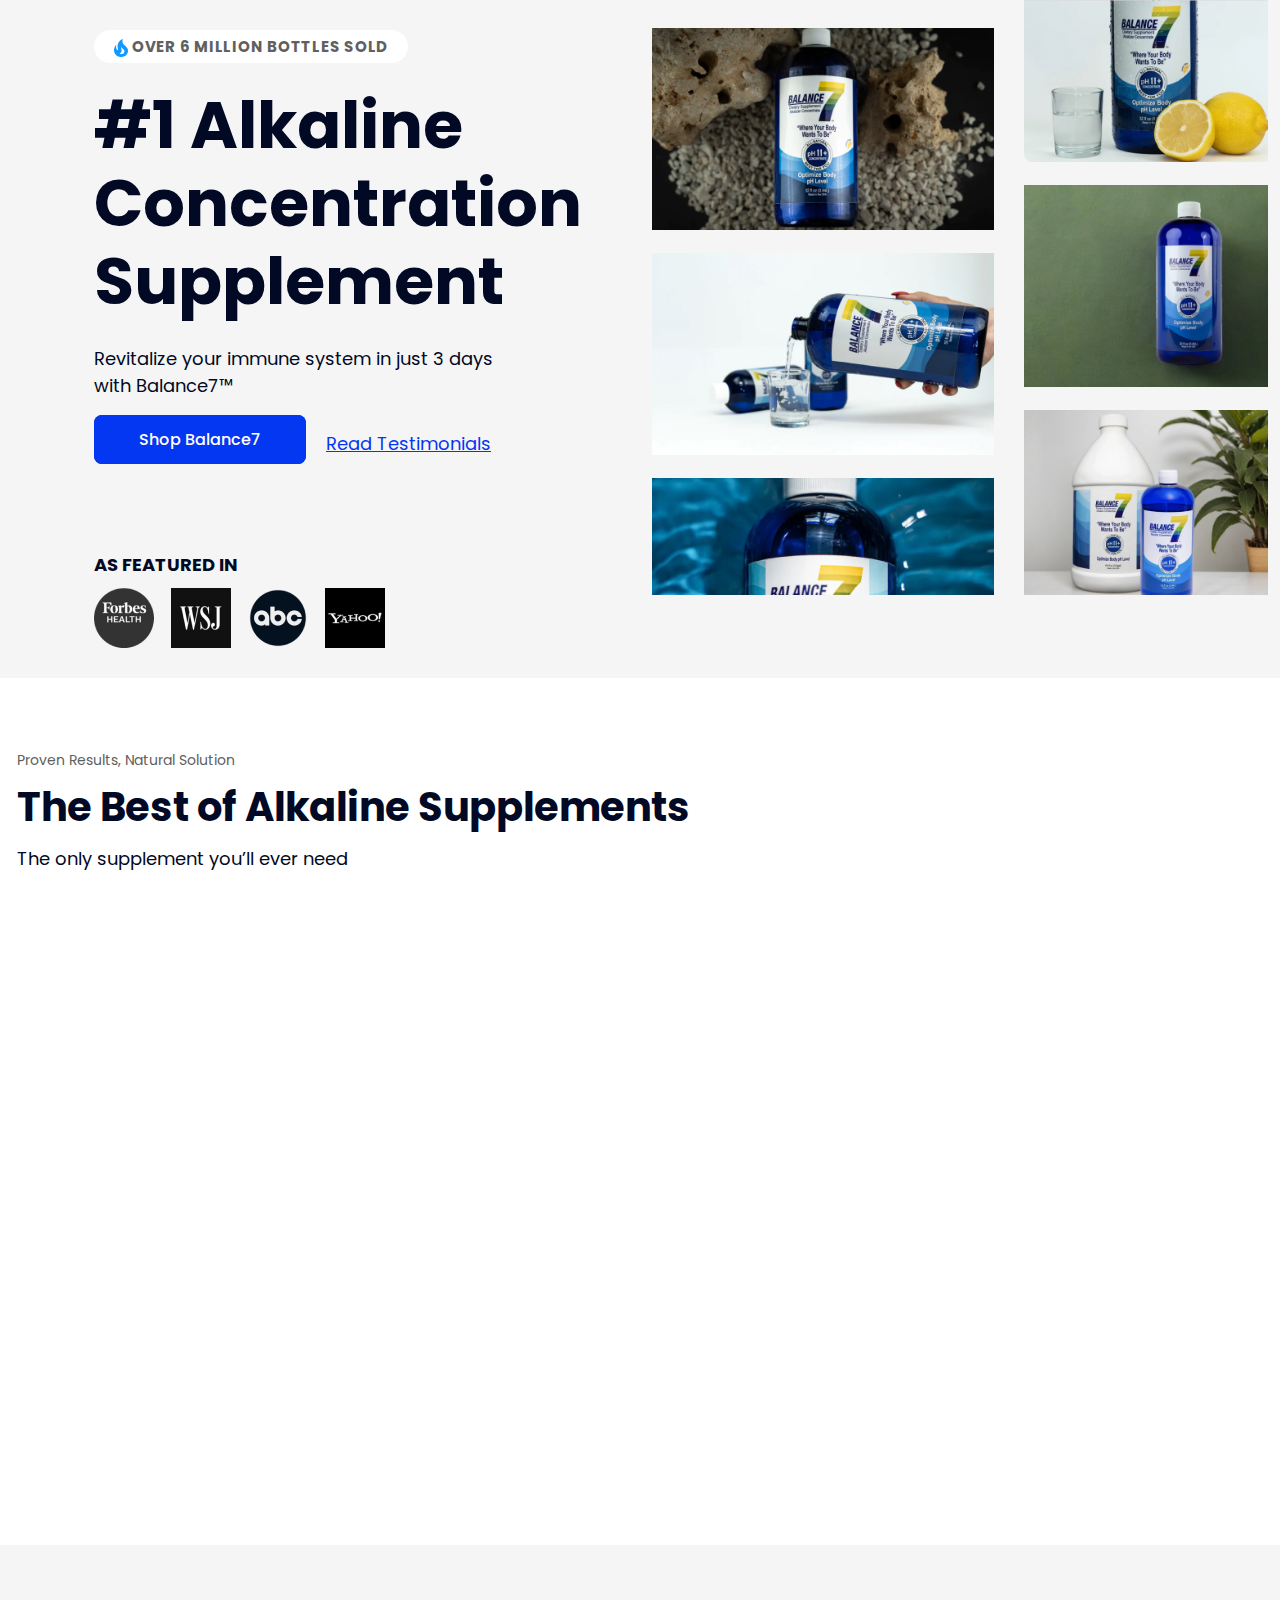
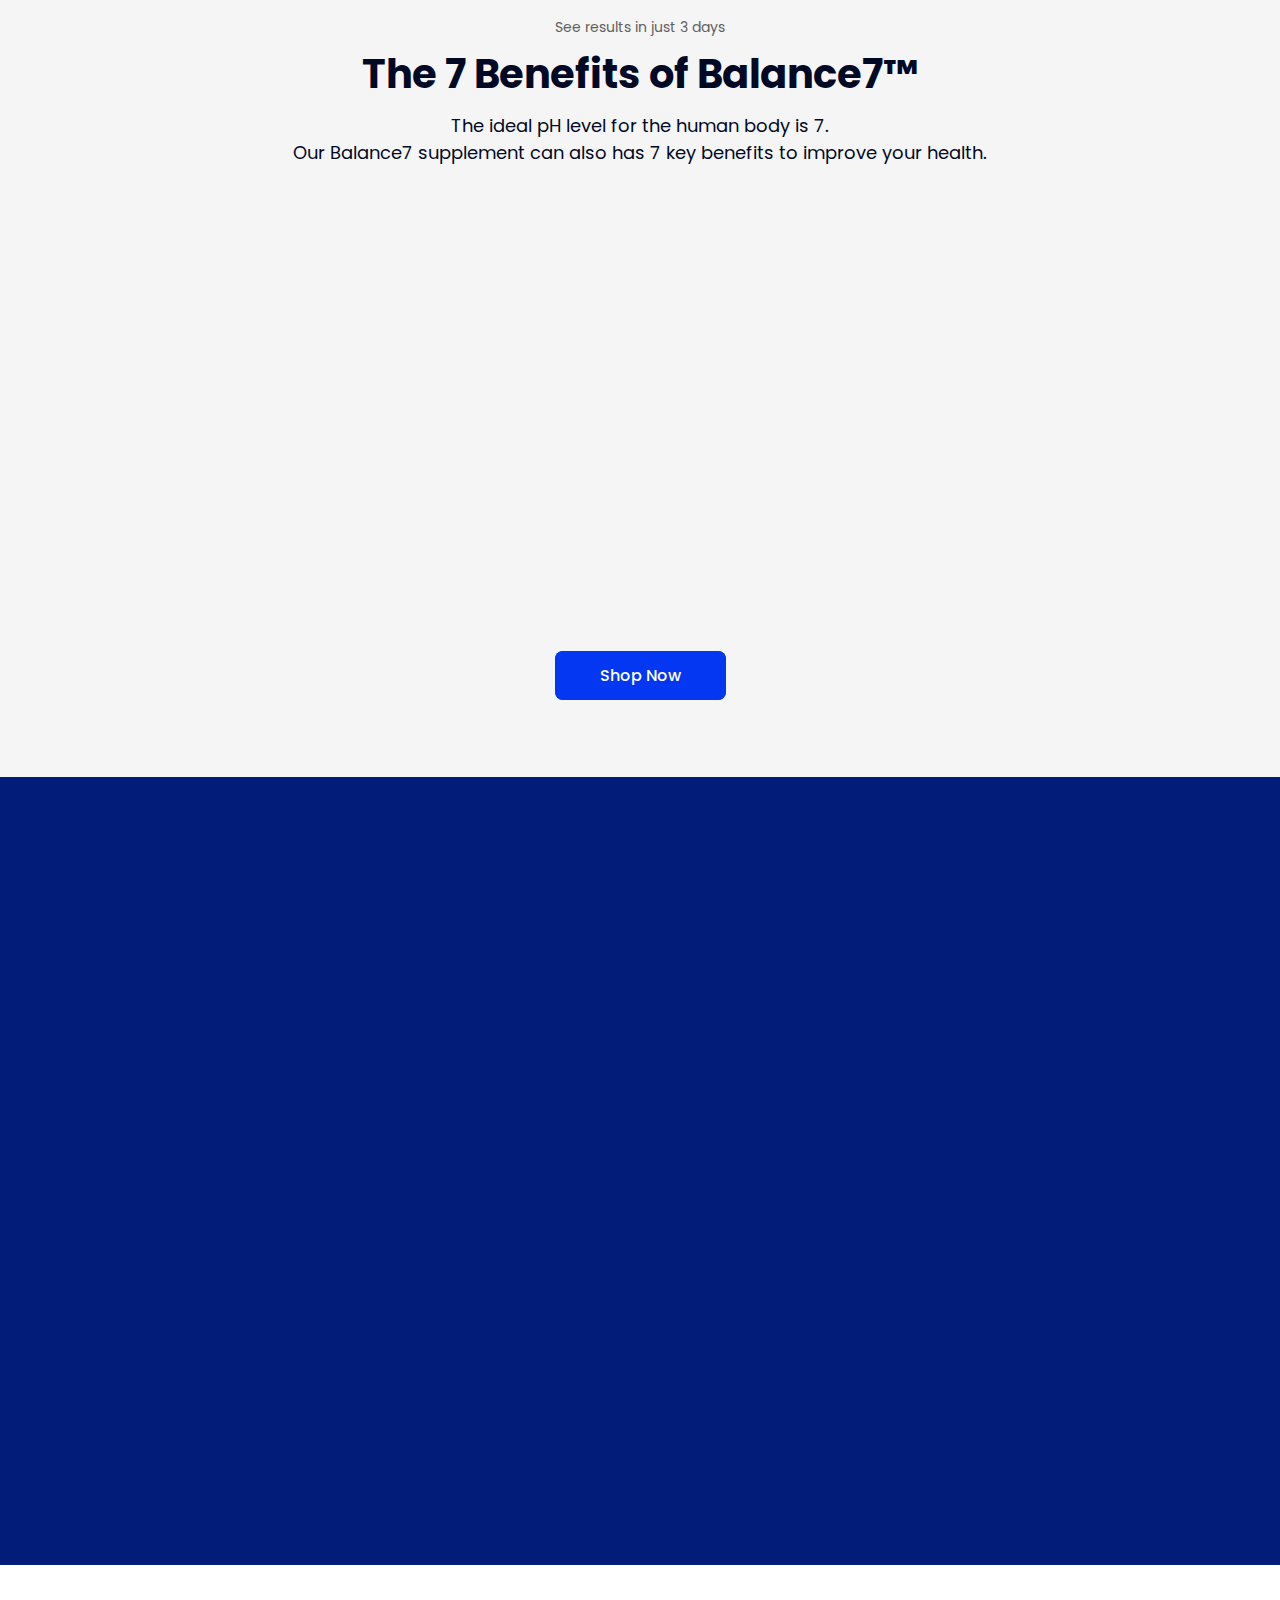
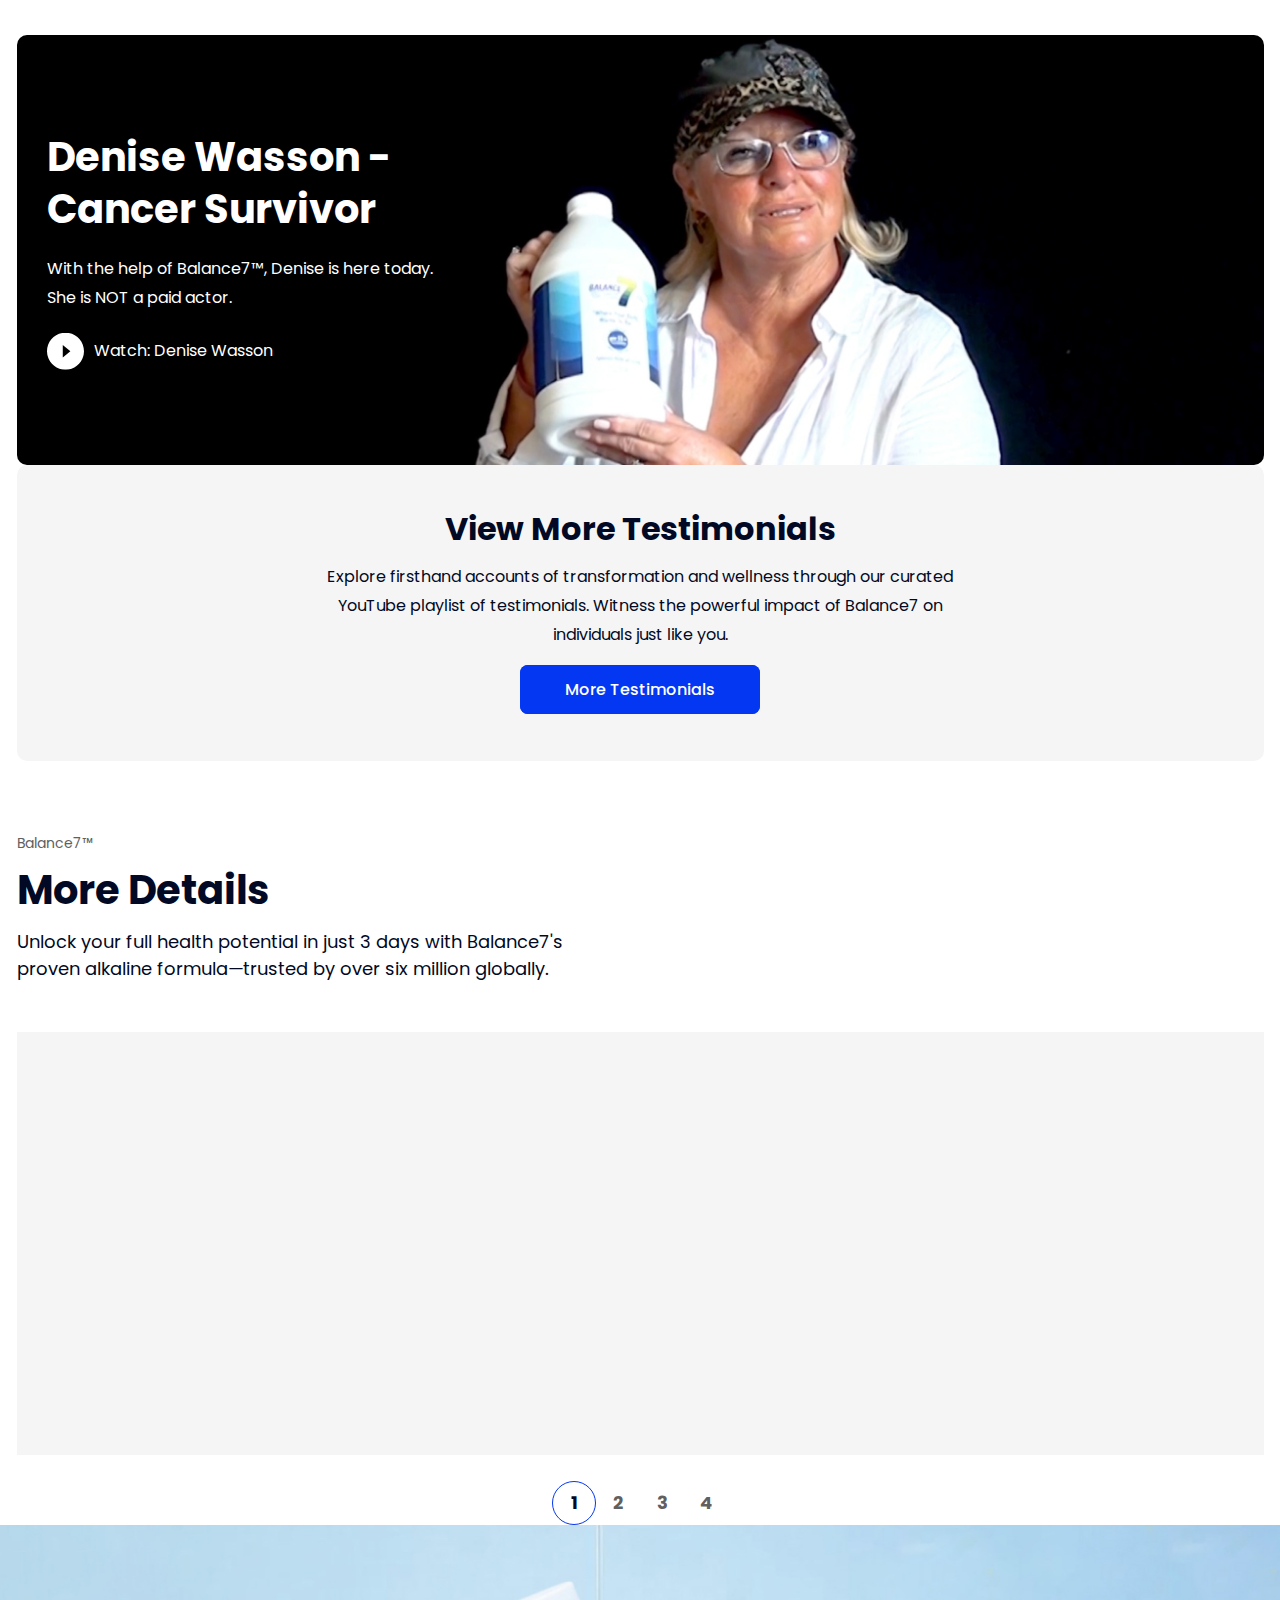
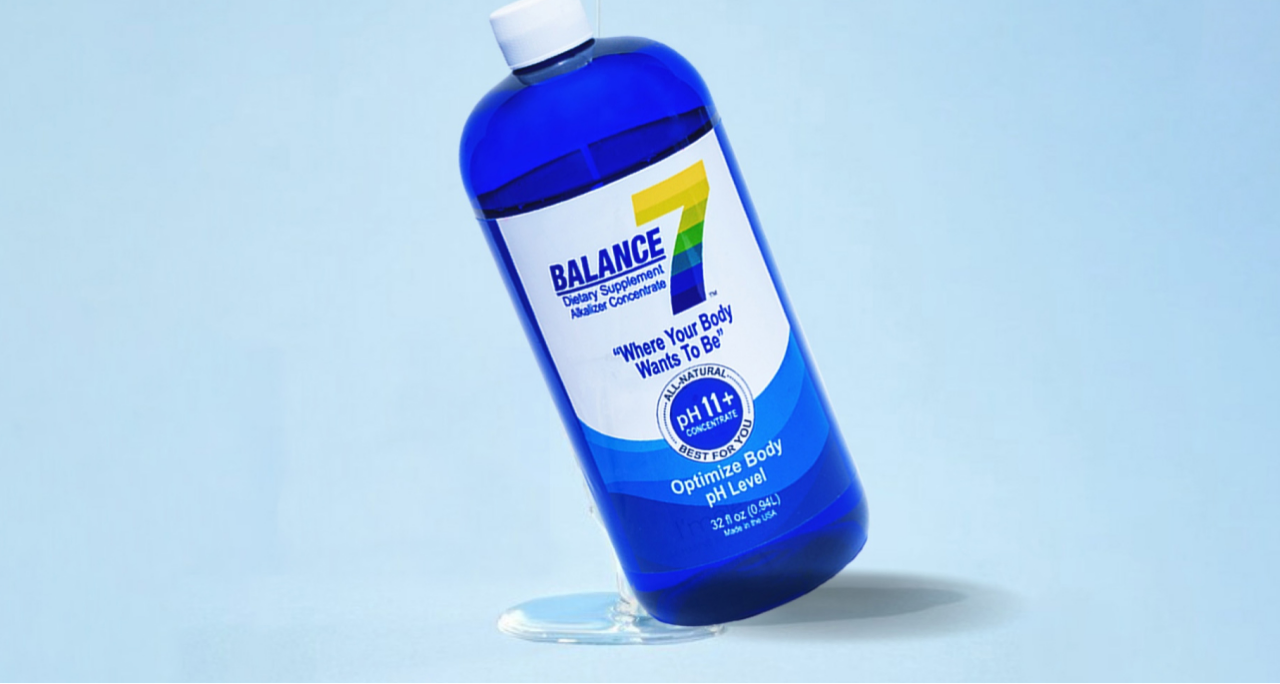
==== index.html @ 050c2631 "add new html" ====
<!DOCTYPE html>
<html lang="en">

<head>
    <meta charset="utf-8">
    <meta http-equiv="X-UA-Compatible" content="IE=edge">
    <meta name="viewport" content="width=device-width, initial-scale=1">
    <meta name="author" content="wpOceans">
    <link rel="shortcut icon" type="image/png" href="assets/favicon.png">
    <title>Twenty - Shpify Theme</title>
    <link href="assets/bootstrap.min.css" rel="stylesheet">
    <link href="assets/animate.css" rel="stylesheet">
    <link href="assets/owl.carousel.css" rel="stylesheet">
    <link href="assets/owl.theme.css" rel="stylesheet">
    <link href="assets/owl.transitions.css" rel="stylesheet">
    <link href="assets/jquery.fancybox.css" rel="stylesheet">
    <link href="assets/custom.css" rel="stylesheet">
</head>

<body>

    <div class="hero-area">
        <div class="container-fluid">
            <div class="row">
                <div class="col-lg-6">
                    <div class="hero-text wow fadeInLeftSlow" data-wow-duration="1000ms">
                        <span><i><img src="assets/hero-top.svg" alt=""></i> Over 6 million bottles
                            sold</span>
                        <h1>#1 Alkaline Concentration Supplement</h1>
                        <p>Revitalize your immune system in just 3 days with Balance7™</p>

                        <div class="hero-btn">
                            <ul>
                                <li><a href="#" class="theme-btn">Shop Balance7</a></li>
                                <li><a href="#">Read Testimonials</a></li>
                            </ul>
                        </div>

                        <div class="bottom-features">
                            <small>As Featured In</small>
                            <ul>
                                <li><img src="assets/f1.png" alt=""></li>
                                <li><img src="assets/f2.png" alt=""></li>
                                <li><img src="assets/f3.png" alt=""></li>
                                <li><img src="assets/f4.png" alt=""></li>
                            </ul>
                        </div>
                    </div>
                </div>
                <div class="col-lg-6">
                    <div class="hero-right-img-wrap">
                        <div class="hero-right-img-left">
                            <div class="hero-right-img wow fadeInUp" data-wow-duration="1000ms">
                                <img src="assets/hero-1.jpg" alt="">
                            </div>
                            <div class="hero-right-img wow fadeInUp" data-wow-duration="1200ms">
                                <img src="assets/hero-2.jpg" alt="">
                            </div>
                            <div class="hero-right-img wow fadeInUp" data-wow-duration="1400ms">
                                <img src="assets/hero-3.jpg" alt="">
                            </div>
                        </div>
                        <div class="hero-right-img-right">
                            <div class="hero-right-img wow fadeInUp" data-wow-duration="1600ms">
                                <img src="assets/hero-4.jpg" alt="">
                            </div>
                            <div class="hero-right-img wow fadeInUp" data-wow-duration="1800ms">
                                <img src="assets/hero-5.jpg" alt="">
                            </div>
                            <div class="hero-right-img wow fadeInUp" data-wow-duration="2000ms">
                                <img src="assets/hero-6.jpg" alt="">
                            </div>
                        </div>
                    </div>
                </div>
            </div>
        </div>
    </div>

    <!-- suppliment-area -->
    <div class="suppliment-area section-padding">
        <div class="container">
            <div class="row">
                <div class="col-lg-8">
                    <div class="section-title">
                        <span>Proven Results, Natural Solution</span>
                        <h2>The Best of Alkaline Supplements</h2>
                        <p>The only supplement you’ll ever need</p>
                    </div>
                </div>
            </div>

            <div class="suppliment-wrap">
                <div class="row">
                    <div class="col-lg-4 col-md-12 col-12">
                        <div class="suppliment-item wow fadeInUp" data-wow-duration="1000ms">
                            <div class="suppliment-img">
                                <img src="assets/sol1.jpg" alt="">
                            </div>
                            <div class="suppliment-text">
                                <h2>Shop Balance7™</h2>
                                <p>Increase your energy and invigorate your well-being with high alkaline concentrate.
                                </p>
                                <a href="#">Shop Now</a>
                            </div>
                        </div>
                    </div>
                    <div class="col-lg-4 col-md-12 col-12">
                        <div class="suppliment-item wow fadeInUp" data-wow-duration="1200ms">
                            <div class="suppliment-img">
                                <img src="assets/sol2.jpg" alt="">
                            </div>
                            <div class="suppliment-text">
                                <h2>About Us</h2>
                                <p>Balance7™: a movement towards a life filled with energy, clarity, and vitality.</p>
                                <a href="#">Learn More</a>
                            </div>
                        </div>
                    </div>
                    <div class="col-lg-4 col-md-12 col-12">
                        <div class="suppliment-item wow fadeInUp" data-wow-duration="1400ms">
                            <div class="suppliment-img">
                                <img src="assets/sol3.jpg" alt="">
                            </div>
                            <div class="suppliment-text">
                                <h2>Testimonials</h2>
                                <p>Stories of renewal, joy, and transformation.</p>
                                <a href="#">View Testimonials</a>
                            </div>
                        </div>
                    </div>
                </div>
            </div>
        </div>
    </div>

    <!-- benefits-area -->
    <div class="benefits-area section-padding">
        <div class="container">
            <div class="row justify-content-center">
                <div class="col-lg-8">
                    <div class="section-title style-2">
                        <span>See results in just 3 days</span>
                        <h2>The 7 Benefits of Balance7™</h2>
                        <p>The ideal pH level for the human body is 7.<br>
                            Our Balance7 supplement can also has 7 key benefits to improve your health.</p>
                    </div>
                </div>
            </div>
            <div class="benefits-wrap">
                <div class="row align-items-center">
                    <div class="col-lg-4 col-md-12 col-12 order-lg-1 order-2">
                        <div class="benefits-item wow fadeInLeftSlow" data-wow-duration="1000ms">
                            <div class="benefits-content">
                                <div class="benefits-content-inner">
                                    <div class="benefits-icon">
                                        <i><img src="assets/bicon1.svg" alt=""></i>
                                    </div>
                                    <h3>More Energy</h3>
                                </div>
                            </div>
                            <div class="benefits-content">
                                <div class="benefits-content-inner">
                                    <div class="benefits-icon">
                                        <i><img src="assets/bicon2.svg" alt=""></i>
                                    </div>
                                    <h3>Heartburn & Digestion</h3>
                                </div>
                            </div>
                            <div class="benefits-content">
                                <div class="benefits-content-inner">
                                    <div class="benefits-icon">
                                        <i><img src="assets/bicon3.svg" alt=""></i>
                                    </div>
                                    <h3>Optimize pH Balance</h3>
                                </div>
                            </div>
                        </div>
                    </div>
                    <div class="col-lg-4 col-md-12 col-12 order-lg-2 order-1">
                        <div class="benefits-img wow fadeInUp" data-wow-duration="1000ms">
                            <img src="assets/bimg.png" alt="">
                        </div>
                    </div>
                    <div class="col-lg-4 col-md-12 col-12 order-lg-3 order-3">
                        <div class="benefits-item wow fadeInRightSlow" data-wow-duration="1000ms">
                            <div class="benefits-content">
                                <div class="benefits-content-inner">
                                    <div class="benefits-icon">
                                        <i><img src="assets/bicon4.svg" alt=""></i>
                                    </div>
                                    <h3>Immunity Booster</h3>
                                </div>
                            </div>
                            <div class="benefits-content">
                                <div class="benefits-content-inner">
                                    <div class="benefits-icon">
                                        <i><img src="assets/bicon5.svg" alt=""></i>
                                    </div>
                                    <h3>Mental Clarity</h3>
                                </div>
                            </div>
                            <div class="benefits-content">
                                <div class="benefits-content-inner">
                                    <div class="benefits-icon">
                                        <i><img src="assets/bicon6.svg" alt=""></i>
                                    </div>
                                    <h3>Reduce Acid</h3>
                                </div>
                            </div>
                            <div class="benefits-content">
                                <div class="benefits-content-inner">
                                    <div class="benefits-icon">
                                        <i><img src="assets/bicon7.svg" alt=""></i>
                                    </div>
                                    <h3>Joint Relief</h3>
                                </div>
                            </div>
                        </div>
                    </div>
                </div>
                <div class="shop-btn text-center">
                    <a href="#" class="theme-btn">Shop Now</a>
                </div>
            </div>
        </div>
    </div>

    <!-- balance-area -->
    <div class="balance-area section-padding">
        <div class="container">
            <div class="balance-wrap">
                <div class="row align-items-center">
                    <div class="col-lg-6 col-md-12 col-12">
                        <div class="balance-img wow fadeInLeftSlow" data-wow-duration="1000ms">
                            <img src="assets/video.png" alt="">
                            <span> <strong>Watch:</strong> How Does Balance7™ Work?</span>
                            <div class="video-btn">
                                <a href="https://www.youtube.com/embed/sM7FBBr5yeE" data-type="iframe"
                                    class="open-video"><img src="assets/video-btn.svg" alt=""></a>
                            </div>
                        </div>
                    </div>
                    <div class="col-lg-6 col-md-12 col-12">
                        <div class="balance-text wow fadeInRightSlow" data-wow-duration="1000ms">
                            <h2>What is in Balance7™?</h2>
                            <p>Combining the best of nature with scientific research to offer products that support the
                                body's natural healing processes.</p>

                            <div class="row">
                                <div class="col-lg-6 col-md-6 col-12">
                                    <div class="balance-features">
                                        <h3>01</h3>
                                        <h4>Hydrogenated water</h4>
                                        <p>Increases anti-inflamatory and antioxidant properties in water</p>
                                    </div>
                                </div>
                                <div class="col-lg-6 col-md-6 col-12">
                                    <div class="balance-features">
                                        <h3>02</h3>
                                        <h4>Trisodium phosphate</h4>
                                        <p>Approved by the FDA, the additive is often found in meat, cheese, and baked
                                            goods</p>
                                    </div>
                                </div>
                                <div class="col-lg-6 col-md-6 col-12">
                                    <div class="balance-features">
                                        <h3>03</h3>
                                        <h4>Sodium carbonate</h4>
                                        <p>Neutralizes gastric acid thereby acting as an antacid</p>
                                    </div>
                                </div>
                                <div class="col-lg-6 col-md-6 col-12">
                                    <div class="balance-features">
                                        <h3>04</h3>
                                        <h4>Sodium bicarbonate</h4>
                                        <p>A natural antacid that helps with heartburn, digestion, and more</p>
                                    </div>
                                </div>
                            </div>
                            <a class="theme-btn" href="#">Learn More</a>
                        </div>
                    </div>
                </div>
            </div>
        </div>
    </div>

    <!-- testimonial-area -->
    <div class="testimonial-area section-padding">
        <div class="container">
            <div class="testimonial-wrap">
                <div class="testimonial-img">
                    <div class="testimonial-text">
                        <h2>Denise Wasson - Cancer Survivor</h2>
                        <p>With the help of Balance7™, Denise is here today. She is NOT a paid actor.</p>
                        <div class="video">
                            <ul>
                                <li><a href="https://www.youtube.com/embed/sM7FBBr5yeE" data-type="iframe"
                                        class="open-video"><img src="assets/video2.svg" alt=""></a></li>
                                <li>Watch: Denise Wasson</li>
                            </ul>
                        </div>
                    </div>
                    <img class="t-bg" src="assets/testimonial-bg.jpg" alt="">
                </div>
                <div class="testimonial-bottom">
                    <div class="testimonial-inner">
                        <h2>View More Testimonials</h2>
                        <p>Explore firsthand accounts of transformation and wellness through our curated YouTube
                            playlist of testimonials. Witness the powerful impact of Balance7 on individuals just like
                            you.</p>
                        <a href="#" class="theme-btn">More Testimonials</a>
                    </div>
                </div>
            </div>
        </div>
    </div>

    <!-- details-area -->
    <div class="details-area section-padding pt-0">
        <div class="container">
            <div class="row">
                <div class="col-lg-6">
                    <div class="section-title">
                        <span>Balance7™</span>
                        <h2>More Details</h2>
                        <p>Unlock your full health potential in just 3 days with Balance7's proven alkaline
                            formula—trusted by over six million globally.</p>
                    </div>
                </div>
            </div>
            <div class="details-wrap details-active owl-carousel">
                <div class="details-item">
                    <div class="row align-items-center">
                        <div class="col-lg-6">
                            <div class="details-content wow fadeInLeftSlow" data-wow-duration="1000ms">
                                <h2>Natural Immune Activation</h2>
                                <p>Balance7™ harnesses the power of all-natural ingredients, aligned with scientific
                                    insights, to trigger a profound bodily response.</p>
                                <p>This begins with the neutralization of stomach acid, which then prompts your body to
                                    elevate its alkaline levels, preparing your immune system to act, strong and alert.
                                </p>
                                <a href="#">Learn More</a>
                            </div>
                        </div>
                        <div class="col-lg-6">
                            <div class="details-img wow fadeInRightSlow" data-wow-duration="1200ms">
                                <img src="assets/carousel1.png" alt="">
                            </div>
                        </div>
                    </div>
                </div>
                <div class="details-item">
                    <div class="row align-items-center">
                        <div class="col-lg-6">
                            <div class="details-content wow fadeInLeftSlow" data-wow-duration="1000ms">
                                <h2>Natural Immune Activation</h2>
                                <p>Balance7™ harnesses the power of all-natural ingredients, aligned with scientific
                                    insights, to trigger a profound bodily response.</p>
                                <p>This begins with the neutralization of stomach acid, which then prompts your body to
                                    elevate its alkaline levels, preparing your immune system to act, strong and alert.
                                </p>
                                <a href="#">Learn More</a>
                            </div>
                        </div>
                        <div class="col-lg-6">
                            <div class="details-img wow fadeInRightSlow" data-wow-duration="1200ms">
                                <img src="assets/carousel1.png" alt="">
                            </div>
                        </div>
                    </div>
                </div>
                <div class="details-item">
                    <div class="row align-items-center">
                        <div class="col-lg-6">
                            <div class="details-content wow fadeInLeftSlow" data-wow-duration="1000ms">
                                <h2>Natural Immune Activation</h2>
                                <p>Balance7™ harnesses the power of all-natural ingredients, aligned with scientific
                                    insights, to trigger a profound bodily response.</p>
                                <p>This begins with the neutralization of stomach acid, which then prompts your body to
                                    elevate its alkaline levels, preparing your immune system to act, strong and alert.
                                </p>
                                <a href="#">Learn More</a>
                            </div>
                        </div>
                        <div class="col-lg-6">
                            <div class="details-img wow fadeInRightSlow" data-wow-duration="1200ms">
                                <img src="assets/carousel1.png" alt="">
                            </div>
                        </div>
                    </div>
                </div>
                <div class="details-item">
                    <div class="row align-items-center">
                        <div class="col-lg-6">
                            <div class="details-content wow fadeInLeftSlow" data-wow-duration="1000ms">
                                <h2>Natural Immune Activation</h2>
                                <p>Balance7™ harnesses the power of all-natural ingredients, aligned with scientific
                                    insights, to trigger a profound bodily response.</p>
                                <p>This begins with the neutralization of stomach acid, which then prompts your body to
                                    elevate its alkaline levels, preparing your immune system to act, strong and alert.
                                </p>
                                <a href="#">Learn More</a>
                            </div>
                        </div>
                        <div class="col-lg-6">
                            <div class="details-img wow fadeInRightSlow" data-wow-duration="1200ms">
                                <img src="assets/carousel1.png" alt="">
                            </div>
                        </div>
                    </div>
                </div>
            </div>
        </div>
    </div>

    <!-- quiz-area -->
    <div class="quiz-area section-padding" style="background: url(assets/quiz-bg.jpg) no-repeat center top; background-size: cover;">
        <div class="container">
            <div class="quiz-wrap">
                <div class="quiz-text wow fadeInUp" data-wow-duration="1000ms">
                    <span>Quiz Time</span>
                    <h2>Will Balance7 work for me?</h2>
                    <p>Answer a few questions to see if Balance7 is a good fit for you!</p>
                    <a href="#" class="theme-btn">Take the Quiz Now</a>
                </div>
            </div>
        </div>
    </div>

    <!-- All JavaScript files
    ================================================== -->
    <script src="assets/jquery.min.js"></script>
    <script src="assets/bootstrap.bundle.min.js"></script>
    <script src="assets/jquery-plugin-collection.js"></script>
    <!-- Custom script for this template -->
    <script src="assets/script.js"></script>
</body>

</html>
---- assets/custom.css ----
@import url("https://fonts.googleapis.com/css2?family=Poppins:ital,wght@0,100;0,200;0,300;0,400;0,500;0,600;0,700;0,800;0,900;1,100;1,200;1,300;1,400;1,500;1,600;1,700;1,800;1,900&display=swap");
:root {
  scroll-behavior: unset;
}

body {
  font-family: "Poppins", sans-serif;
  color: #010924;
  font-size: 16px;
  overflow-x: hidden;
}

p {
  font-size: 16px;
  color: #010924;
  line-height: 1.8em;
}

h1,
h2,
h3,
h4,
h5,
h6 {
  color: #010924;
  font-family: "Poppins", sans-serif;
  font-weight: 600;
}

ul {
  padding-left: 0;
  margin: 0;
  list-style: none;
}

a {
  text-decoration: none;
}

a:hover {
  text-decoration: none;
}

img {
  max-width: 100%;
}

.h-hidden {
  display: none;
}

@media (max-width: 1440px) {
  .container {
    max-width: 1271px;
  }
}

.section-padding {
  padding: 70px 0;
}

.theme-btn,
.theme-btn-s2 {
  background: #0437F2;
  color: #fff;
  display: inline-block;
  font-weight: 500;
  padding: 12px 45px;
  border: 0;
  z-index: 11;
  font-size: 16px;
  font-style: normal;
  font-weight: 500;
  line-height: normal;
  border: 0;
  position: relative;
  overflow: hidden;
  transition: all 0.3s;
  border-radius: 8px;
}
.theme-btn::before,
.theme-btn-s2::before {
  position: absolute;
  content: "";
  left: 0;
  right: 0;
  top: 0;
  bottom: 0;
  background: #0437F2;
  transform-origin: 50%;
  transition-property: transform;
  transition-duration: 0.3s;
  transition-timing-function: ease-out;
  transition: 0.5s;
  z-index: -1;
}
.theme-btn:hover, .theme-btn:focus, .theme-btn:active,
.theme-btn-s2:hover,
.theme-btn-s2:focus,
.theme-btn-s2:active {
  background-color: #051c6e;
  color: #fff;
}
.theme-btn:hover:before, .theme-btn:focus:before, .theme-btn:active:before,
.theme-btn-s2:hover:before,
.theme-btn-s2:focus:before,
.theme-btn-s2:active:before {
  transform: scaleX(0);
}
.theme-btn:hover:after, .theme-btn:focus:after, .theme-btn:active:after,
.theme-btn-s2:hover:after,
.theme-btn-s2:focus:after,
.theme-btn-s2:active:after {
  right: 30px;
}
@media (max-width: 991px) {
  .theme-btn,
  .theme-btn-s2 {
    font-size: 18px;
  }
}
@media (max-width: 767px) {
  .theme-btn,
  .theme-btn-s2 {
    padding: 15px 22px;
    font-size: 14px;
  }
}

.theme-btn-s2 {
  background: #9ad90a;
  color: #010924;
}
.theme-btn-s2:before {
  background: #B3FE05;
}
.theme-btn-s2:hover, .theme-btn-s2:focus, .theme-btn-s2:active {
  background-color: #9ad90a;
  color: #fff;
}

.footer p {
  color: #fff;
}

.section-title {
  margin-bottom: 50px;
}
.section-title.style-2 {
  text-align: center;
}
.section-title span {
  color: #606060;
  font-size: 14px;
  font-style: normal;
  font-weight: 400;
  line-height: normal;
}
.section-title h2 {
  font-size: 40px;
  font-style: normal;
  font-weight: 700;
  line-height: normal;
  margin-top: 5px;
}
@media (max-width: 575px) {
  .section-title h2 {
    font-size: 32px;
    font-style: normal;
    font-weight: 700;
    line-height: 40px;
  }
}
.section-title p {
  font-size: 18px;
  font-style: normal;
  font-weight: 400;
  line-height: normal;
}
@media (max-width: 575px) {
  .section-title p {
    font-size: 16px;
  }
}

.hero-area {
  background: #F5F5F5;
  overflow: hidden;
}
.hero-area .hero-text {
  padding: 30px 0;
  padding-left: 82px;
}
@media (max-width: 1199px) {
  .hero-area .hero-text {
    padding-left: 30px;
  }
}
@media (max-width: 575px) {
  .hero-area .hero-text {
    padding-left: 12px;
  }
}
.hero-area .hero-text h1 {
  color: #010924;
  font-size: 65px;
  font-style: normal;
  font-weight: 700;
  line-height: 78px;
  margin: 24px 0;
}
@media (max-width: 1199px) {
  .hero-area .hero-text h1 {
    font-size: 55px;
  }
}
@media (max-width: 575px) {
  .hero-area .hero-text h1 {
    font-size: 36px;
    line-height: 40px;
  }
}
.hero-area .hero-text span {
  color: #606060;
  display: inline-block;
  font-size: 15px;
  font-style: normal;
  font-weight: 700;
  line-height: normal;
  letter-spacing: 0.75px;
  text-transform: uppercase;
  padding: 5px 20px;
  background: #fff;
  border-radius: 50px;
}
@media (max-width: 575px) {
  .hero-area .hero-text span {
    font-size: 14px;
  }
}
.hero-area .hero-text span i {
  display: inline-block;
}
.hero-area .hero-text p {
  font-size: 18px;
  font-style: normal;
  font-weight: 400;
  line-height: normal;
  max-width: 419px;
}
.hero-area .hero-text .hero-btn ul {
  display: flex;
  align-items: center;
}
@media (max-width: 991px) {
  .hero-area .hero-text .hero-btn ul {
    margin-top: 20px;
  }
}
.hero-area .hero-text .hero-btn ul li + li {
  margin-left: 20px;
}
.hero-area .hero-text .hero-btn ul li + li a {
  color: #0437F2;
  font-size: 18px;
  font-style: normal;
  font-weight: 400;
  line-height: normal;
  text-decoration-line: underline;
}
.hero-area .hero-text .bottom-features {
  margin-top: 80px;
}
@media (max-width: 575px) {
  .hero-area .hero-text .bottom-features {
    margin-top: 30px;
  }
}
.hero-area .hero-text .bottom-features small {
  color: #010924;
  font-size: 18px;
  font-style: normal;
  font-weight: 700;
  line-height: normal;
  text-transform: uppercase;
}
.hero-area .hero-text .bottom-features ul {
  display: flex;
  align-items: center;
  margin-top: 10px;
}
.hero-area .hero-text .bottom-features ul li + li {
  margin-left: 17px;
}
.hero-area .hero-right-img-wrap {
  display: flex;
  align-items: flex-end;
}
.hero-area .hero-right-img-wrap .hero-right-img-left {
  padding-right: 30px;
}
@media (max-width: 575px) {
  .hero-area .hero-right-img-wrap .hero-right-img-left {
    padding-right: 15px;
  }
}
.hero-area .hero-right-img-wrap .hero-right-img {
  margin-bottom: 23px;
}
@media (max-width: 575px) {
  .hero-area .hero-right-img-wrap .hero-right-img {
    margin-bottom: 15px;
  }
}
.hero-area .hero-right-img-wrap .hero-right-img:last-child {
  margin-bottom: 0;
}
.hero-area .hero-right-img-wrap .hero-right-img img {
  width: 100%;
}

.suppliment-area {
  padding-bottom: 40px;
}
.suppliment-area .suppliment-wrap .suppliment-item {
  margin-bottom: 30px;
}
.suppliment-area .suppliment-wrap .suppliment-item .suppliment-img {
  overflow: hidden;
  border-radius: 10px;
}
.suppliment-area .suppliment-wrap .suppliment-item .suppliment-img img {
  transform: scale(1);
  transition: all 0.3s;
  border-radius: 10px;
}
.suppliment-area .suppliment-wrap .suppliment-item .suppliment-text {
  padding-top: 20px;
}
.suppliment-area .suppliment-wrap .suppliment-item .suppliment-text h2 {
  font-size: 24px;
  font-style: normal;
  font-weight: 700;
  line-height: normal;
  margin-bottom: 15px;
}
.suppliment-area .suppliment-wrap .suppliment-item .suppliment-text a {
  color: #0437F2;
  font-size: 18px;
  font-style: normal;
  font-weight: 400;
  line-height: normal;
  text-decoration-line: underline;
}
.suppliment-area .suppliment-wrap .suppliment-item:hover .suppliment-img img {
  transform: scale(1.2);
}

.benefits-area {
  background: #F5F5F5;
}
.benefits-area .benefits-wrap .benefits-item {
  display: flex;
  justify-content: center;
  flex-wrap: wrap;
}
.benefits-area .benefits-wrap .benefits-item .benefits-content {
  flex-basis: 50%;
  text-align: center;
  margin: 0 auto;
  margin-bottom: 37px;
}
.benefits-area .benefits-wrap .benefits-item .benefits-content .benefits-content-inner {
  max-width: 155px;
}
@media (max-width: 767px) {
  .benefits-area .benefits-wrap .benefits-item .benefits-content .benefits-content-inner {
    margin: 0 auto;
  }
}
@media (max-width: 991px) {
  .benefits-area .benefits-wrap .benefits-item .benefits-content {
    flex-basis: 33.33%;
  }
}
@media (max-width: 767px) {
  .benefits-area .benefits-wrap .benefits-item .benefits-content {
    flex-basis: 50%;
  }
}
.benefits-area .benefits-wrap .benefits-item .benefits-content h3 {
  font-size: 21px;
  font-style: normal;
  font-weight: 600;
  line-height: 28px;
}
.benefits-area .benefits-wrap .benefits-item .benefits-content .benefits-icon {
  width: 71px;
  height: 71px;
  line-height: 71px;
  text-align: center;
  background: #fff;
  border-radius: 8px;
  margin: 0 auto;
  margin-bottom: 20px;
}
.benefits-area .benefits-wrap .benefits-img {
  text-align: center;
}

.balance-area {
  background: #021C79;
}
.balance-area .balance-wrap .balance-img {
  position: relative;
}
.balance-area .balance-wrap .balance-img span {
  display: block;
  color: #fff;
  margin-top: 10px;
}
.balance-area .balance-wrap .balance-img .video-btn {
  position: absolute;
  top: 50%;
  left: 50%;
  transform: translate(-50%, -50%);
}
.balance-area .balance-wrap .balance-text {
  padding-left: 60px;
}
@media (max-width: 1199px) {
  .balance-area .balance-wrap .balance-text {
    padding-left: 0px;
  }
}
.balance-area .balance-wrap .balance-text h2 {
  color: #FFF;
  font-size: 40px;
  font-style: normal;
  font-weight: 700;
  line-height: normal;
}
@media (max-width: 1199px) {
  .balance-area .balance-wrap .balance-text h2 {
    font-size: 32px;
    font-style: normal;
    font-weight: 700;
    line-height: 40px;
    margin-top: 40px;
  }
}
.balance-area .balance-wrap .balance-text p {
  color: #fff;
  margin-bottom: 50px;
}
.balance-area .balance-wrap .balance-text .balance-features {
  margin-bottom: 40px;
}
.balance-area .balance-wrap .balance-text .balance-features h3 {
  color: #1099FF;
  font-size: 35px;
  font-style: normal;
  font-weight: 600;
  line-height: 28px;
  margin-bottom: 20px;
}
.balance-area .balance-wrap .balance-text .balance-features h4 {
  color: #FFF;
  font-size: 21px;
  font-style: normal;
  font-weight: 600;
  line-height: 28px;
  margin-bottom: 10px;
}
.balance-area .balance-wrap .balance-text .theme-btn {
  background-color: #9ad90a;
  color: #010924;
}
.balance-area .balance-wrap .balance-text .theme-btn:before {
  background-color: #B3FE05;
}

.testimonial-area .testimonial-wrap {
  position: relative;
}
.testimonial-area .testimonial-wrap .testimonial-img {
  position: relative;
}
@media (max-width: 991px) {
  .testimonial-area .testimonial-wrap .testimonial-img {
    background: #010924;
    border-radius: 10px;
  }
}
.testimonial-area .testimonial-wrap .testimonial-img .t-bg {
  border-radius: 10px;
  width: 100%;
}
@media (max-width: 1199px) {
  .testimonial-area .testimonial-wrap .testimonial-img .t-bg {
    min-height: 450px;
    object-fit: cover;
  }
}
@media (max-width: 991px) {
  .testimonial-area .testimonial-wrap .testimonial-img .t-bg {
    min-height: 250px;
  }
}
.testimonial-area .testimonial-wrap .testimonial-img .testimonial-text {
  position: absolute;
  left: 0;
  top: 50%;
  transform: translateY(-50%);
  max-width: 430px;
  padding-left: 30px;
}
@media (max-width: 991px) {
  .testimonial-area .testimonial-wrap .testimonial-img .testimonial-text {
    padding: 30px 15px;
    position: relative;
    top: 0;
    transform: unset;
    background: transparent;
  }
}
.testimonial-area .testimonial-wrap .testimonial-img .testimonial-text h2 {
  color: #fff;
  font-size: 40px;
  font-style: normal;
  font-weight: 700;
  line-height: 52px;
  margin-bottom: 20px;
}
@media (max-width: 575px) {
  .testimonial-area .testimonial-wrap .testimonial-img .testimonial-text h2 {
    font-size: 32px;
    font-style: normal;
    font-weight: 700;
    line-height: 40px;
  }
}
.testimonial-area .testimonial-wrap .testimonial-img .testimonial-text p {
  color: #fff;
}
.testimonial-area .testimonial-wrap .testimonial-img .testimonial-text .video ul {
  display: flex;
  align-items: center;
  margin-top: 20px;
}
.testimonial-area .testimonial-wrap .testimonial-img .testimonial-text .video ul li + li {
  margin-left: 10px;
  color: #fff;
}
.testimonial-area .testimonial-wrap .testimonial-bottom {
  border-radius: 10px;
  background: #F5F5F5;
  padding: 40px;
}
@media (max-width: 575px) {
  .testimonial-area .testimonial-wrap .testimonial-bottom {
    padding: 30px 15px;
  }
}
.testimonial-area .testimonial-wrap .testimonial-bottom .testimonial-inner {
  max-width: 636px;
  margin: 0 auto;
  text-align: center;
}
.testimonial-area .testimonial-wrap .testimonial-bottom .testimonial-inner h2 {
  color: #010924;
  font-size: 32px;
  font-style: normal;
  font-weight: 700;
  line-height: normal;
  margin-bottom: 10px;
}

.details-area .details-wrap {
  background: #F5F5F5;
}
.details-area .details-wrap .details-content {
  padding: 50px 30px;
}
@media (max-width: 575px) {
  .details-area .details-wrap .details-content {
    padding: 40px 15px;
  }
}
.details-area .details-wrap .details-content h2 {
  font-size: 32px;
  font-style: normal;
  font-weight: 700;
  line-height: normal;
  margin-bottom: 20px;
}
@media (max-width: 575px) {
  .details-area .details-wrap .details-content h2 {
    font-size: 28px;
    line-height: 36px;
  }
}
.details-area .details-wrap .details-content a {
  display: inline-block;
  color: #0437F2;
  font-size: 18px;
  font-style: normal;
  font-weight: 400;
  line-height: normal;
  text-decoration-line: underline;
  margin-top: 20px;
}
.details-area .details-wrap .owl-nav {
  display: none;
}
.details-area .details-wrap .owl-dots {
  text-align: center;
  position: absolute;
  left: 50%;
  transform: translateX(-50%);
  bottom: -70px;
}
.details-area .details-wrap .owl-dots .owl-dot {
  width: 44px;
  height: 44px;
  background: transparent;
  border: 0;
  color: #606060;
  font-size: 18px;
  font-style: normal;
  font-weight: 700;
  line-height: normal;
}
@media (max-width: 380px) {
  .details-area .details-wrap .owl-dots .owl-dot {
    width: 35px;
    height: 35px;
  }
}
.details-area .details-wrap .owl-dots .owl-dot.active {
  border: 1px solid #0437F2;
  border-radius: 50%;
  color: #010924;
}

.quiz-area {
  height: 759.053px;
  display: flex;
  justify-content: center;
  flex-direction: column;
  align-items: center;
  padding: 40px;
}
@media (max-width: 575px) {
  .quiz-area {
    height: 100%;
    padding: 130px 40px;
  }
}
.quiz-area .quiz-text {
  padding: 50px 40px;
  background: #fff;
  max-width: 1091.514px;
  margin: 0 auto;
  text-align: center;
}
@media (max-width: 575px) {
  .quiz-area .quiz-text {
    padding: 40px 15px;
  }
}
.quiz-area .quiz-text span {
  color: #606060;
  font-size: 14px;
  font-style: normal;
  font-weight: 400;
  line-height: normal;
}
.quiz-area .quiz-text h2 {
  text-align: center;
  font-size: 40px;
  font-style: normal;
  font-weight: 700;
  line-height: normal;
  margin-bottom: 10px;
}
@media (max-width: 575px) {
  .quiz-area .quiz-text h2 {
    font-size: 28px;
    line-height: 36px;
  }
}
.quiz-area .quiz-text p {
  font-size: 18px;
  font-style: normal;
  font-weight: 400;
  line-height: normal;
  margin-bottom: 30px;
}

.hero-area.style2 {
  background: #fff;
}
.hero-area.style2 .hero-text {
  text-align: center;
  padding: 40px 0;
}
.hero-area.style2 .hero-text p {
  max-width: 863px;
  margin: 0 auto;
}
.hero-area.style2 .hero-text h1 {
  color: #021C79;
}
.hero-area.style2 .hero-text h3 {
  font-size: 40px;
  font-style: normal;
  font-weight: 700;
  line-height: 50px;
}
@media (max-width: 575px) {
  .hero-area.style2 .hero-text h3 {
    font-size: 28px;
    line-height: 40px;
  }
}
.hero-area.style2 .hero-text .bottom-features {
  margin-top: 50px;
}
.hero-area.style2 .hero-text .bottom-features ul {
  justify-content: center;
}

.benefits-area.style-2 .benefits-img img {
  width: 100%;
}
.benefits-area.style-2 .title {
  max-width: 467px;
  margin-bottom: -110px;
}
@media (max-width: 1199px) {
  .benefits-area.style-2 .title {
    margin-bottom: -60px;
  }
}
@media (max-width: 991px) {
  .benefits-area.style-2 .title {
    margin-bottom: 20px;
  }
}
.benefits-area.style-2 .title h2 {
  font-size: 40px;
  font-style: normal;
  font-weight: 700;
  line-height: 50px;
  margin-top: 30px;
}
@media (max-width: 575px) {
  .benefits-area.style-2 .title h2 {
    font-size: 32px;
    line-height: 40px;
  }
}
.benefits-area.style-2 .benefits-item .benefits-content {
  max-width: 100%;
  flex-basis: 100%;
  text-align: left;
}
.benefits-area.style-2 .benefits-item .benefits-content .benefits-content-inner {
  max-width: 100%;
}
.benefits-area.style-2 .benefits-item .benefits-content h3 {
  font-size: 17px;
  margin-bottom: 0px;
  margin-top: 5px;
}
@media (max-width: 575px) {
  .benefits-area.style-2 .benefits-item .benefits-content h3 {
    font-size: 16px;
  }
}
.benefits-area.style-2 .shop-btn {
  margin-top: 30px;
}

@media (max-width: 991px) {
  .banner-area .banner-text {
    margin-top: 30px;
  }
}
.banner-area .banner-text h2 {
  font-size: 32px;
  font-style: normal;
  font-weight: 700;
  line-height: normal;
  margin-bottom: 10px;
}
@media (max-width: 575px) {
  .banner-area .banner-text h2 {
    font-size: 32px;
  }
}
.banner-area .banner-text h3 {
  color: #0437F2;
  font-size: 70px;
  font-style: normal;
  font-weight: 700;
  line-height: 50px;
  margin-bottom: 20px;
}
@media (max-width: 575px) {
  .banner-area .banner-text h3 {
    font-size: 60px;
    font-weight: 700;
    line-height: 50px;
  }
}
.banner-area .banner-text p {
  font-size: 18px;
  font-style: normal;
  font-weight: 400;
  line-height: normal;
  margin-bottom: 20px;
}

.solution-area .solution-wrap {
  background: #F5F5F5;
}
.solution-area .solution-wrap .solution-content {
  padding: 30px 35px;
}
@media (max-width: 575px) {
  .solution-area .solution-wrap .solution-content {
    padding: 40px 15px;
  }
}
.solution-area .solution-wrap .solution-content h2 {
  font-size: 32px;
  font-style: normal;
  font-weight: 700;
  line-height: normal;
  margin-bottom: 15px;
}
@media (max-width: 575px) {
  .solution-area .solution-wrap .solution-content h2 {
    font-size: 28px;
    line-height: 36px;
  }
}
.solution-area .solution-wrap .solution-content a {
  display: inline-block;
  color: #0437F2;
  font-size: 18px;
  font-style: normal;
  font-weight: 400;
  line-height: normal;
  text-decoration-line: underline;
  margin-top: 20px;
}
.solution-area .solution-wrap .solution-img img {
  width: 100%;
}
.solution-area .solution-tab {
  margin-top: 30px;
}
.solution-area .solution-tab .nav-tabs {
  border: 0;
  justify-content: center;
}
.solution-area .solution-tab .nav-tabs li a {
  border-radius: 50px;
  border: 2px solid transparent;
  background: transparent;
  color: #606060;
  text-align: center;
  font-size: 18px;
  font-style: normal;
  font-weight: 700;
  line-height: normal;
}
.solution-area .solution-tab .nav-tabs li a.active {
  border: 2px solid #1099FF;
  background: #F5F5F5;
  color: #010924;
}
@media (max-width: 575px) {
  .solution-area .solution-tab .nav-tabs li a {
    font-size: 16px;
  }
}

.banner-area-s2 {
  background: #F5F5F5;
}
@media (max-width: 991px) {
  .banner-area-s2 .banner-wrap .banner-text {
    margin-top: 30px;
  }
}
.banner-area-s2 .banner-wrap .banner-text h2 {
  font-size: 40px;
  font-style: normal;
  font-weight: 700;
  line-height: 50px;
  margin-bottom: 20px;
}
@media (max-width: 575px) {
  .banner-area-s2 .banner-wrap .banner-text h2 {
    font-size: 32px;
    line-height: 40px;
  }
}
.banner-area-s2 .banner-wrap .banner-text p {
  margin-bottom: 20px;
}

.healthcare-area {
  border-top: 1px solid #D9D9D9;
  padding-bottom: 0;
  background: #F5F5F5;
}
.healthcare-area h2 {
  font-size: 32px;
  font-style: normal;
  font-weight: 700;
  line-height: normal;
  max-width: 550px;
  margin-bottom: 40px;
}
@media (max-width: 575px) {
  .healthcare-area h2 {
    font-size: 24px;
    line-height: 32px;
  }
}
.healthcare-area .healthcare-item {
  margin-bottom: 90px;
}
@media (max-width: 575px) {
  .healthcare-area .healthcare-item {
    margin-bottom: 30px;
  }
}
.healthcare-area .healthcare-item .icon {
  width: 60px;
  height: 60px;
  line-height: 60px;
  text-align: center;
  border-radius: 8px;
  background: #FFF;
  box-shadow: 0px 10px 20px 0px rgba(0, 0, 0, 0.12);
  margin-bottom: 20px;
}
.healthcare-area .healthcare-item h3 {
  font-size: 18px;
  font-style: normal;
  font-weight: 700;
  line-height: normal;
  margin-bottom: 15px;
}

.testimonial-area.style-2 .testimonial-wrap .testimonial-text {
  z-index: 1;
}
.testimonial-area.style-2 .owl-nav {
  display: none;
}
.testimonial-area.style-2 .owl-dots {
  text-align: center;
  position: absolute;
  left: 50%;
  transform: translateX(-50%);
  bottom: -70px;
}
.testimonial-area.style-2 .owl-dots .owl-dot {
  width: 44px;
  height: 44px;
  background: transparent;
  border: 0;
  color: #606060;
  font-size: 18px;
  font-style: normal;
  font-weight: 700;
  line-height: normal;
}
@media (max-width: 380px) {
  .testimonial-area.style-2 .owl-dots .owl-dot {
    width: 35px;
    height: 35px;
  }
}
.testimonial-area.style-2 .owl-dots .owl-dot.active {
  border: 1px solid #0437F2;
  border-radius: 50%;
  color: #010924;
}

.subscribe-area {
  padding: 195px 30px 145px;
}
@media (max-width: 991px) {
  .subscribe-area {
    padding: 60px 15px;
  }
}
@media (max-width: 575px) {
  .subscribe-area {
    padding: 40px 15px;
  }
}
.subscribe-area .subscribe-wrap {
  max-width: 460px;
}
.subscribe-area .subscribe-wrap h2 {
  font-size: 40px;
  font-style: normal;
  font-weight: 700;
  line-height: normal;
  color: #fff;
  margin-bottom: 20px;
}
@media (max-width: 575px) {
  .subscribe-area .subscribe-wrap h2 {
    font-size: 32px;
  }
}
.subscribe-area .subscribe-wrap p {
  font-size: 18px;
  font-style: normal;
  font-weight: 400;
  line-height: normal;
  color: #fff;
  margin-bottom: 30px;
}
.subscribe-area .subscribe-wrap input {
  border-radius: 50px;
  border: 1px solid #D9D9D9;
  background: #FFF;
  height: 47px;
  padding: 15px;
  display: block;
  width: 100%;
  margin-bottom: 20px;
}
.subscribe-area .subscribe-wrap .theme-btn-s2 {
  width: 100%;
}

.hero-area.style-3 {
  padding: 50px 0;
}
.hero-area.style-3 .hero-text h1 {
  font-size: 28px;
  font-style: normal;
  font-weight: 700;
  line-height: 35px;
}
.hero-area.style-3 .hero-text h2 {
  font-size: 65px;
  font-style: normal;
  font-weight: 700;
  line-height: 78px;
  color: #021C79;
}
.hero-area.style-3 .hero-right-img-wrap {
  border-radius: 10px;
  background: linear-gradient(180deg, #1099FF 0%, #021C79 100%);
  padding: 0 45px;
  align-items: center;
}
.hero-area.style-3 .hero-right-img-wrap .hero-right-text {
  flex-basis: 40%;
  margin-right: 20px;
}
.hero-area.style-3 .hero-right-img-wrap .hero-right-text h3 {
  color: #FFF;
  font-size: 45px;
  font-style: normal;
  font-weight: 700;
  line-height: 50px;
  margin-bottom: 20px;
}
.hero-area.style-3 .hero-right-img-wrap .hero-right-text ul {
  display: flex;
  margin-bottom: 20px;
  align-items: center;
}
.hero-area.style-3 .hero-right-img-wrap .hero-right-text ul li {
  color: #FFF;
  font-size: 30px;
  font-style: normal;
  font-weight: 700;
  line-height: normal;
}
.hero-area.style-3 .hero-right-img-wrap .hero-right-text ul li + li {
  color: #1099FF;
  font-size: 20px;
  margin-left: 5px;
}
.hero-area.style-3 .hero-right-img-wrap .hero-right-img {
  margin-top: -50px;
  margin-left: 20px;
}/*# sourceMappingURL=custom.css.map */
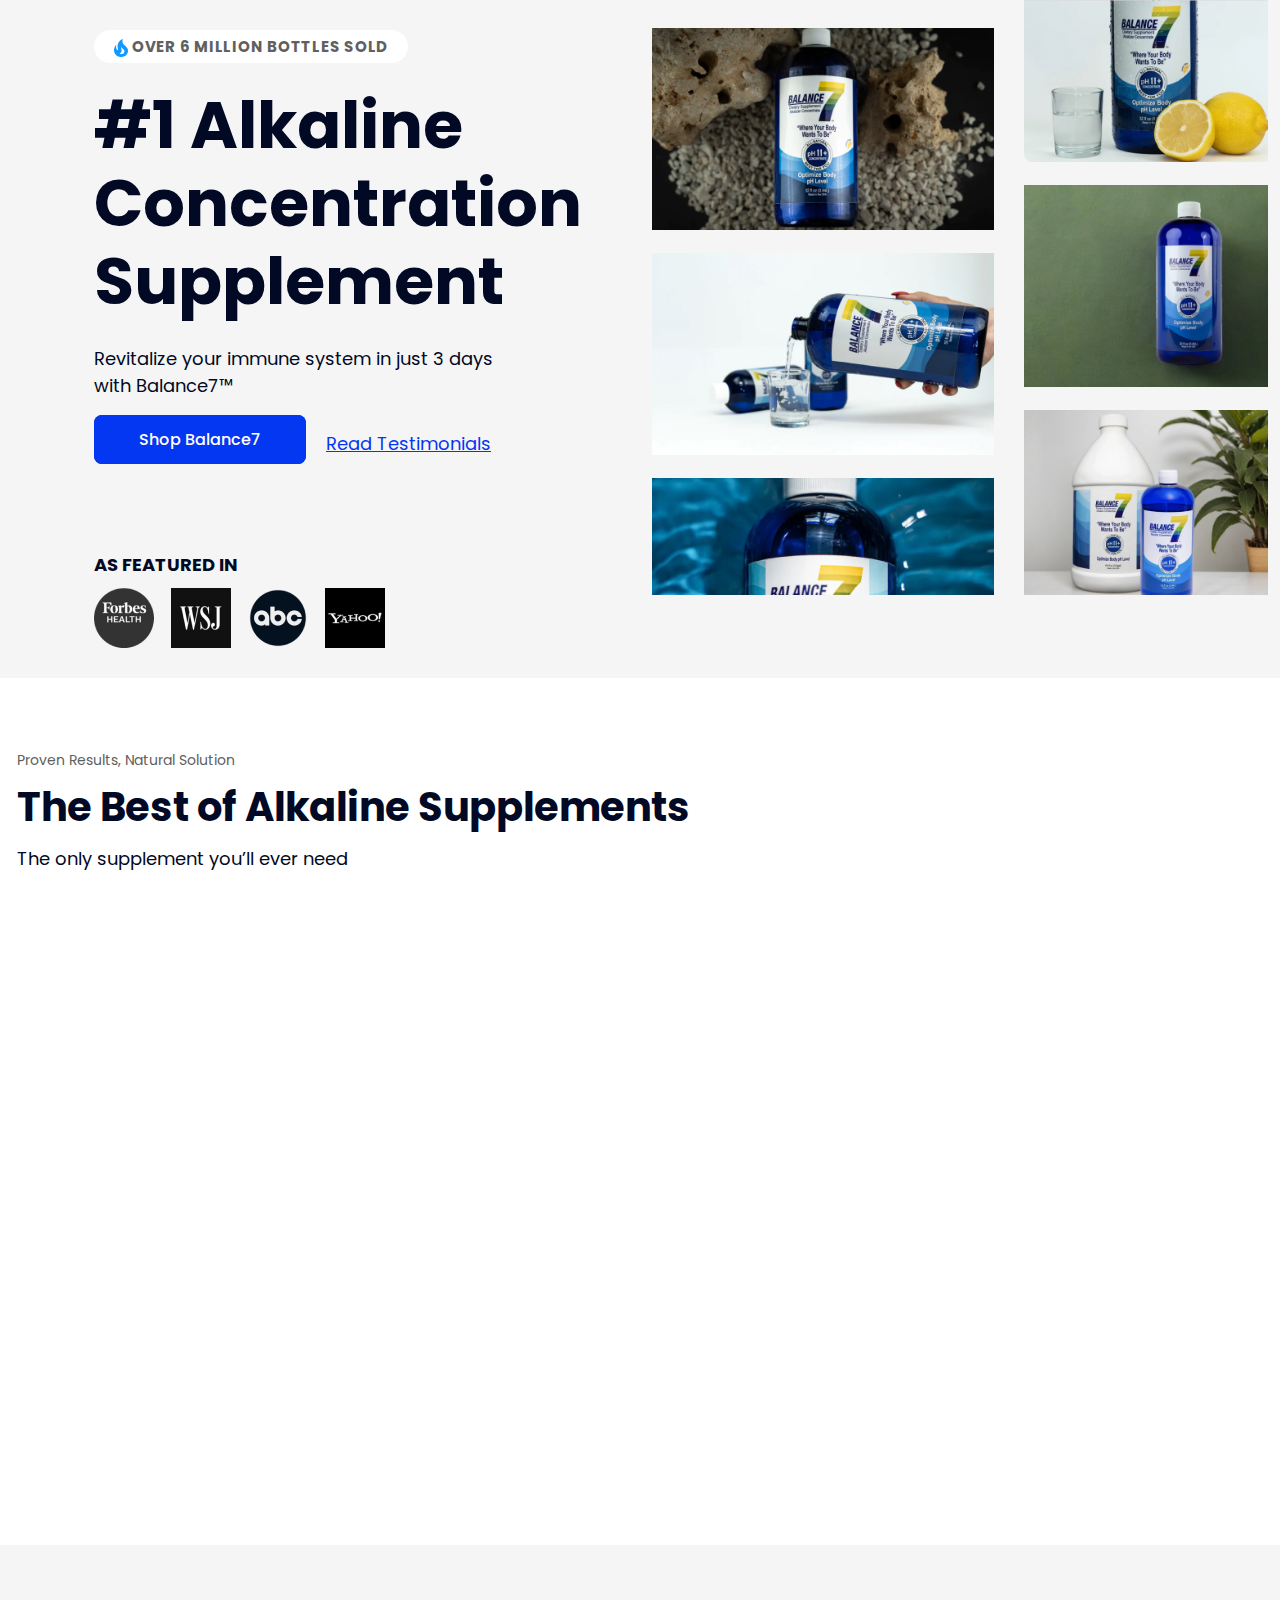
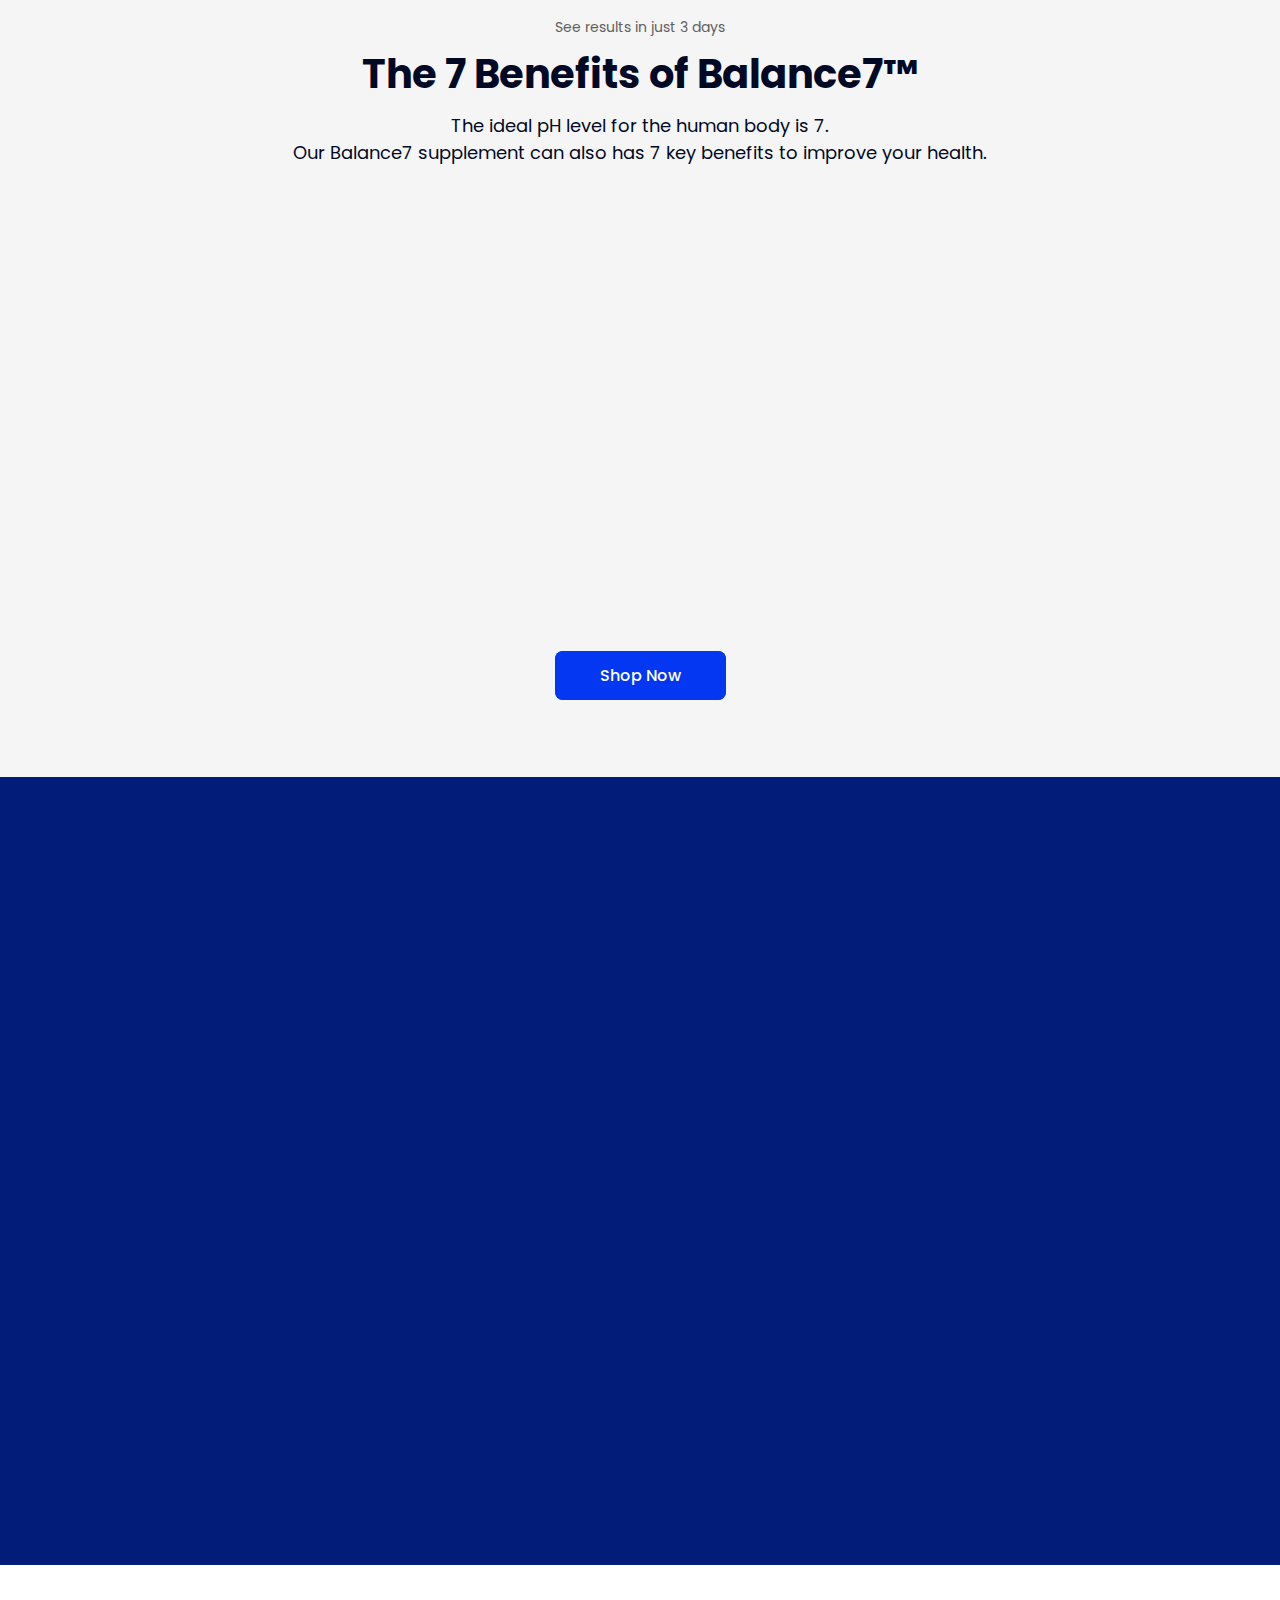
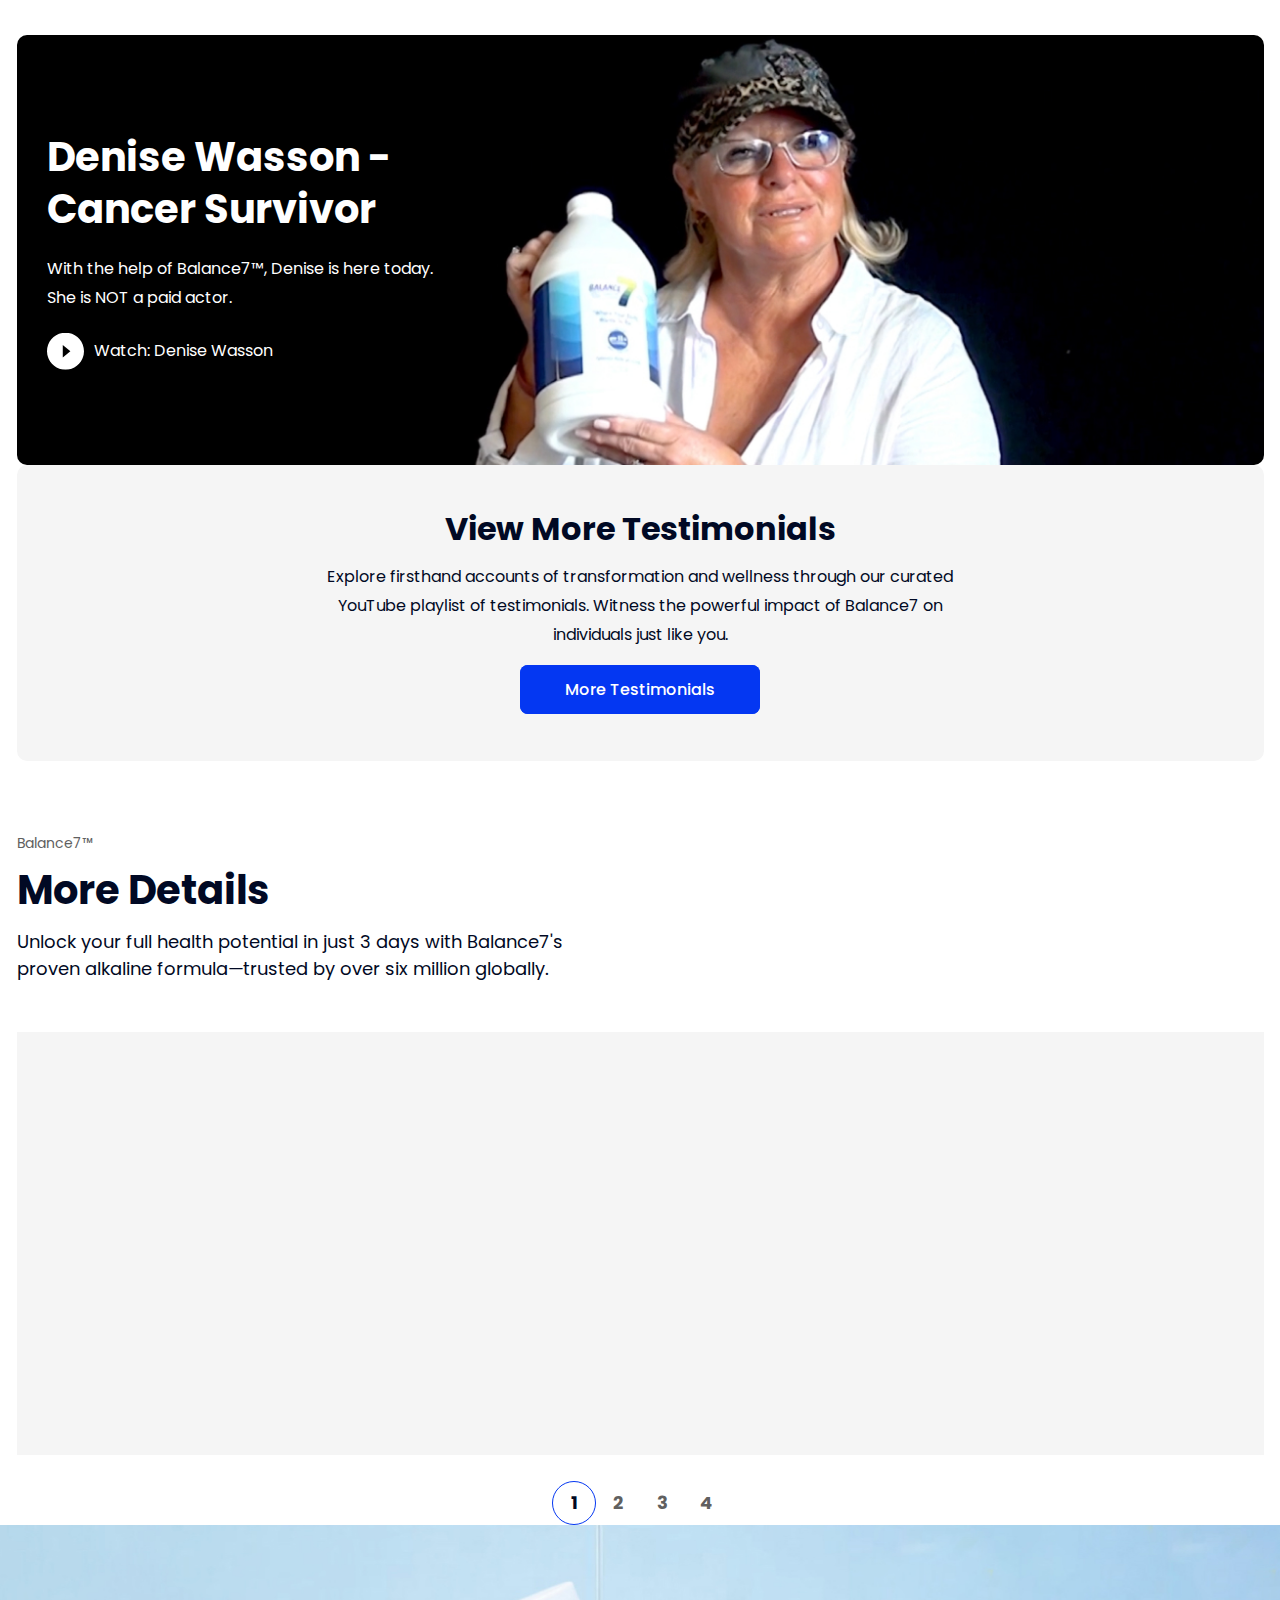
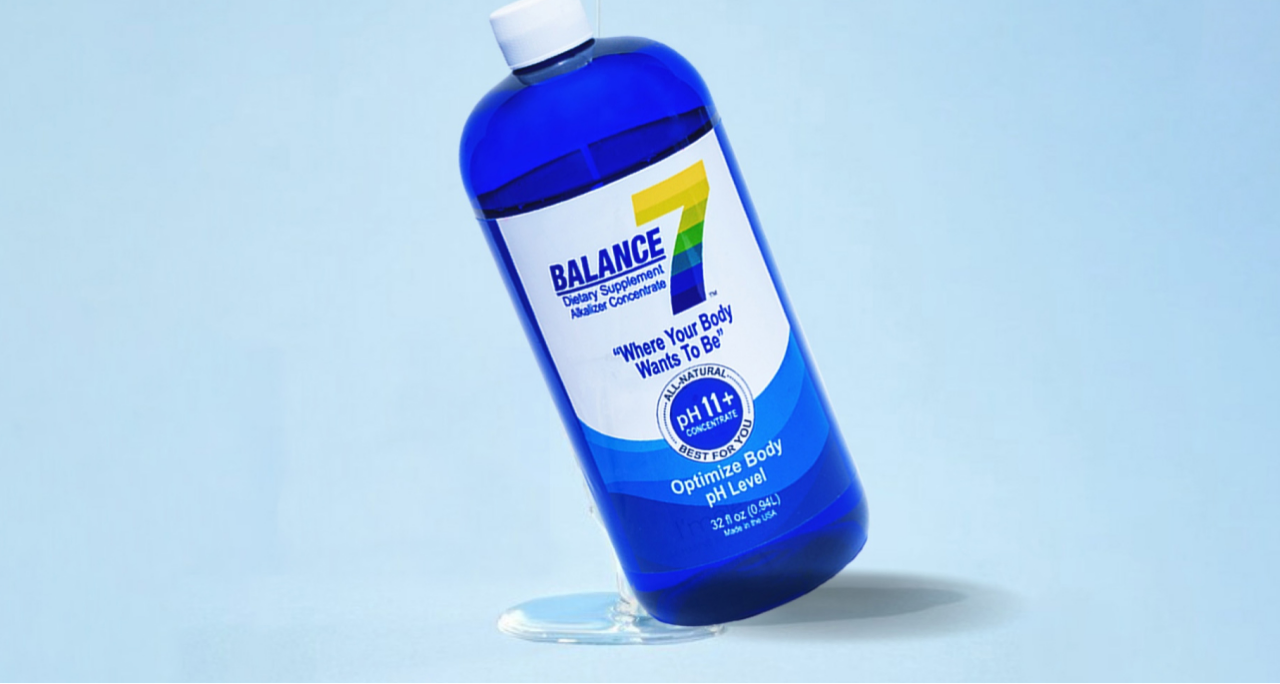
==== commit fe80e1fa: "css and common class added" ====
--- a/index.html
+++ b/index.html
@@ -19,7 +19,7 @@
 
 <body>
 
-    <div class="hero-area">
+    <div class="b-section hero-area">
         <div class="container-fluid">
             <div class="row">
                 <div class="col-lg-6">
@@ -78,7 +78,7 @@
     </div>
 
     <!-- suppliment-area -->
-    <div class="suppliment-area section-padding">
+    <div class="b-section suppliment-area section-padding">
         <div class="container">
             <div class="row">
                 <div class="col-lg-8">
@@ -135,7 +135,7 @@
     </div>
 
     <!-- benefits-area -->
-    <div class="benefits-area section-padding">
+    <div class="b-section benefits-area section-padding">
         <div class="container">
             <div class="row justify-content-center">
                 <div class="col-lg-8">
@@ -227,7 +227,7 @@
     </div>
 
     <!-- balance-area -->
-    <div class="balance-area section-padding">
+    <div class="b-section balance-area section-padding">
         <div class="container">
             <div class="balance-wrap">
                 <div class="row align-items-center">
@@ -287,7 +287,7 @@
     </div>
 
     <!-- testimonial-area -->
-    <div class="testimonial-area section-padding">
+    <div class="b-section testimonial-area section-padding">
         <div class="container">
             <div class="testimonial-wrap">
                 <div class="testimonial-img">
@@ -318,7 +318,7 @@
     </div>
 
     <!-- details-area -->
-    <div class="details-area section-padding pt-0">
+    <div class="b-section details-area section-padding pt-0">
         <div class="container">
             <div class="row">
                 <div class="col-lg-6">
@@ -416,7 +416,7 @@
     </div>
 
     <!-- quiz-area -->
-    <div class="quiz-area section-padding" style="background: url(assets/quiz-bg.jpg) no-repeat center top; background-size: cover;">
+    <div class="b-section quiz-area section-padding" style="background: url(assets/quiz-bg.jpg) no-repeat center top; background-size: cover;">
         <div class="container">
             <div class="quiz-wrap">
                 <div class="quiz-text wow fadeInUp" data-wow-duration="1000ms">
--- a/assets/custom.css
+++ b/assets/custom.css
@@ -3,56 +3,48 @@
   scroll-behavior: unset;
 }
 
-body {
+.b-section {
   font-family: "Poppins", sans-serif;
   color: #010924;
   font-size: 16px;
   overflow-x: hidden;
 }
-
-p {
+.b-section p {
   font-size: 16px;
   color: #010924;
   line-height: 1.8em;
 }
-
-h1,
-h2,
-h3,
-h4,
-h5,
-h6 {
+.b-section h1,
+.b-section h2,
+.b-section h3,
+.b-section h4,
+.b-section h5,
+.b-section h6 {
   color: #010924;
   font-family: "Poppins", sans-serif;
   font-weight: 600;
 }
-
-ul {
+.b-section ul {
   padding-left: 0;
   margin: 0;
   list-style: none;
 }
-
-a {
+.b-section a {
   text-decoration: none;
 }
-
-a:hover {
+.b-section a:hover {
   text-decoration: none;
 }
-
-img {
+@media (max-width: 1440px) {
+  .b-section .container {
+    max-width: 1271px;
+  }
+}
+.b-section img {
   max-width: 100%;
 }
-
-.h-hidden {
+.b-section .h-hidden {
   display: none;
-}
-
-@media (max-width: 1440px) {
-  .container {
-    max-width: 1271px;
-  }
 }
 
 .section-padding {
@@ -182,6 +174,14 @@
     font-size: 16px;
   }
 }
+.section-title a {
+  color: #0437F2;
+  font-size: 18px;
+  font-style: normal;
+  font-weight: 400;
+  line-height: normal;
+  text-decoration-line: underline;
+}
 
 .hero-area {
   background: #F5F5F5;
@@ -950,6 +950,10 @@
   background: #FFF;
   box-shadow: 0px 10px 20px 0px rgba(0, 0, 0, 0.12);
   margin-bottom: 20px;
+  display: flex;
+  justify-content: center;
+  flex-direction: column;
+  align-items: center;
 }
 .healthcare-area .healthcare-item h3 {
   font-size: 18px;
@@ -1055,12 +1059,24 @@
   font-weight: 700;
   line-height: 35px;
 }
+@media (max-width: 575px) {
+  .hero-area.style-3 .hero-text h1 {
+    font-size: 24px;
+    margin-bottom: 10px;
+  }
+}
 .hero-area.style-3 .hero-text h2 {
   font-size: 65px;
   font-style: normal;
   font-weight: 700;
   line-height: 78px;
   color: #021C79;
+}
+@media (max-width: 575px) {
+  .hero-area.style-3 .hero-text h2 {
+    font-size: 48px;
+    line-height: normal;
+  }
 }
 .hero-area.style-3 .hero-right-img-wrap {
   border-radius: 10px;
@@ -1068,10 +1084,21 @@
   padding: 0 45px;
   align-items: center;
 }
+@media (max-width: 575px) {
+  .hero-area.style-3 .hero-right-img-wrap {
+    padding-left: 15px;
+  }
+}
 .hero-area.style-3 .hero-right-img-wrap .hero-right-text {
   flex-basis: 40%;
   margin-right: 20px;
 }
+@media (max-width: 575px) {
+  .hero-area.style-3 .hero-right-img-wrap .hero-right-text {
+    flex-basis: 58%;
+    padding: 20px 0;
+  }
+}
 .hero-area.style-3 .hero-right-img-wrap .hero-right-text h3 {
   color: #FFF;
   font-size: 45px;
@@ -1080,6 +1107,14 @@
   line-height: 50px;
   margin-bottom: 20px;
 }
+@media (max-width: 575px) {
+  .hero-area.style-3 .hero-right-img-wrap .hero-right-text h3 {
+    font-size: 26px;
+    font-weight: 700;
+    line-height: 30px;
+    margin-bottom: 10px;
+  }
+}
 .hero-area.style-3 .hero-right-img-wrap .hero-right-text ul {
   display: flex;
   margin-bottom: 20px;
@@ -1091,13 +1126,177 @@
   font-style: normal;
   font-weight: 700;
   line-height: normal;
+}
+@media (max-width: 575px) {
+  .hero-area.style-3 .hero-right-img-wrap .hero-right-text ul li {
+    font-size: 21px;
+  }
 }
 .hero-area.style-3 .hero-right-img-wrap .hero-right-text ul li + li {
   color: #1099FF;
   font-size: 20px;
   margin-left: 5px;
 }
+@media (max-width: 575px) {
+  .hero-area.style-3 .hero-right-img-wrap .hero-right-text ul li + li {
+    font-size: 16px;
+  }
+}
 .hero-area.style-3 .hero-right-img-wrap .hero-right-img {
   margin-top: -50px;
   margin-left: 20px;
+}
+
+.details-area.style-2 {
+  border-top: 1px solid #D9D9D9;
+  padding-bottom: 150px;
+}
+
+.taste-area {
+  background: #F5F5F5;
+}
+.taste-area .taste-text i {
+  display: inline-block;
+  width: 71px;
+  height: 71px;
+  line-height: 71px;
+  text-align: center;
+  background: #fff;
+  border-radius: 8px;
+  margin: 0 auto;
+  margin-bottom: 20px;
+}
+.taste-area .taste-text h2 {
+  color: #010924;
+  font-size: 40px;
+  font-style: normal;
+  font-weight: 700;
+  line-height: 50px;
+  margin-bottom: 20px;
+}
+@media (max-width: 575px) {
+  .taste-area .taste-text h2 {
+    font-size: 28px;
+    font-style: normal;
+    font-weight: 700;
+    line-height: 40px;
+  }
+}
+.taste-area .taste-img {
+  position: relative;
+  margin-left: 50px;
+}
+@media (max-width: 991px) {
+  .taste-area .taste-img {
+    margin-left: 0;
+  }
+}
+.taste-area .taste-img img {
+  width: 100%;
+}
+.taste-area .taste-img .compare-wrap {
+  position: absolute;
+  left: 0;
+  bottom: 40px;
+  display: flex;
+  align-items: center;
+  justify-content: center;
+  width: 100%;
+}
+.taste-area .taste-img .compare-wrap .compare-react i {
+  width: 78px;
+  height: 78px;
+  line-height: 78px;
+  display: inline-block;
+  background-color: #fff;
+  text-align: center;
+  border-radius: 50%;
+}
+@media (max-width: 1199px) {
+  .taste-area .taste-img .compare-wrap .compare-react i {
+    width: 54.795px;
+    height: 54.795px;
+    line-height: 54.795px;
+  }
+}
+@media (max-width: 1199px) {
+  .taste-area .taste-img .compare-wrap .compare-react i img {
+    max-width: 30px;
+  }
+}
+.taste-area .taste-img .compare-wrap .compare-react img {
+  width: auto;
+}
+.taste-area .taste-img .compare-wrap .compare-color {
+  margin: 0 20px;
+}
+@media (max-width: 575px) {
+  .taste-area .taste-img .compare-wrap .compare-color {
+    margin: 0 10px;
+  }
+}
+.taste-area .taste-img .compare-wrap .compare-color p {
+  display: flex;
+  align-items: center;
+  margin-bottom: 5px;
+}
+.taste-area .taste-img .compare-wrap .compare-color p span {
+  color: #fff;
+  display: inline-block;
+  margin: 0 5px;
+}
+@media (max-width: 575px) {
+  .taste-area .taste-img .compare-wrap .compare-color p span {
+    margin: 0 2px;
+  }
+}
+@media (max-width: 991px) {
+  .taste-area .taste-img .compare-wrap .compare-color p span img {
+    max-width: 120px;
+  }
+}
+.taste-area .taste-img .compare-wrap .compare-color ul {
+  display: flex;
+  justify-content: center;
+}
+.taste-area .taste-img .compare-wrap .compare-color ul li {
+  width: 63px;
+  height: 36px;
+  line-height: 36px;
+  background: #EC3E25;
+  text-align: center;
+  color: #fff;
+}
+@media (max-width: 1199px) {
+  .taste-area .taste-img .compare-wrap .compare-color ul li {
+    width: 44.257px;
+    height: 25.29px;
+    line-height: 25.29px;
+  }
+}
+.taste-area .taste-img .compare-wrap .compare-color ul li + li {
+  margin-left: 8px;
+}
+@media (max-width: 575px) {
+  .taste-area .taste-img .compare-wrap .compare-color ul li + li {
+    margin-left: 2px;
+  }
+}
+.taste-area .taste-img .compare-wrap .compare-color ul li:nth-child(2) {
+  background-color: #F36C28;
+}
+.taste-area .taste-img .compare-wrap .compare-color ul li:nth-child(3) {
+  background-color: #F2EA1B;
+}
+.taste-area .taste-img .compare-wrap .compare-color ul li:nth-child(4) {
+  background-color: #9AC93D;
+}
+.taste-area .taste-img .compare-wrap .compare-color ul li:nth-child(5) {
+  background-color: #148742;
+}
+
+.footer__block .form-control {
+  padding: 0;
+  background: none;
+  border: 0;
 }/*# sourceMappingURL=custom.css.map */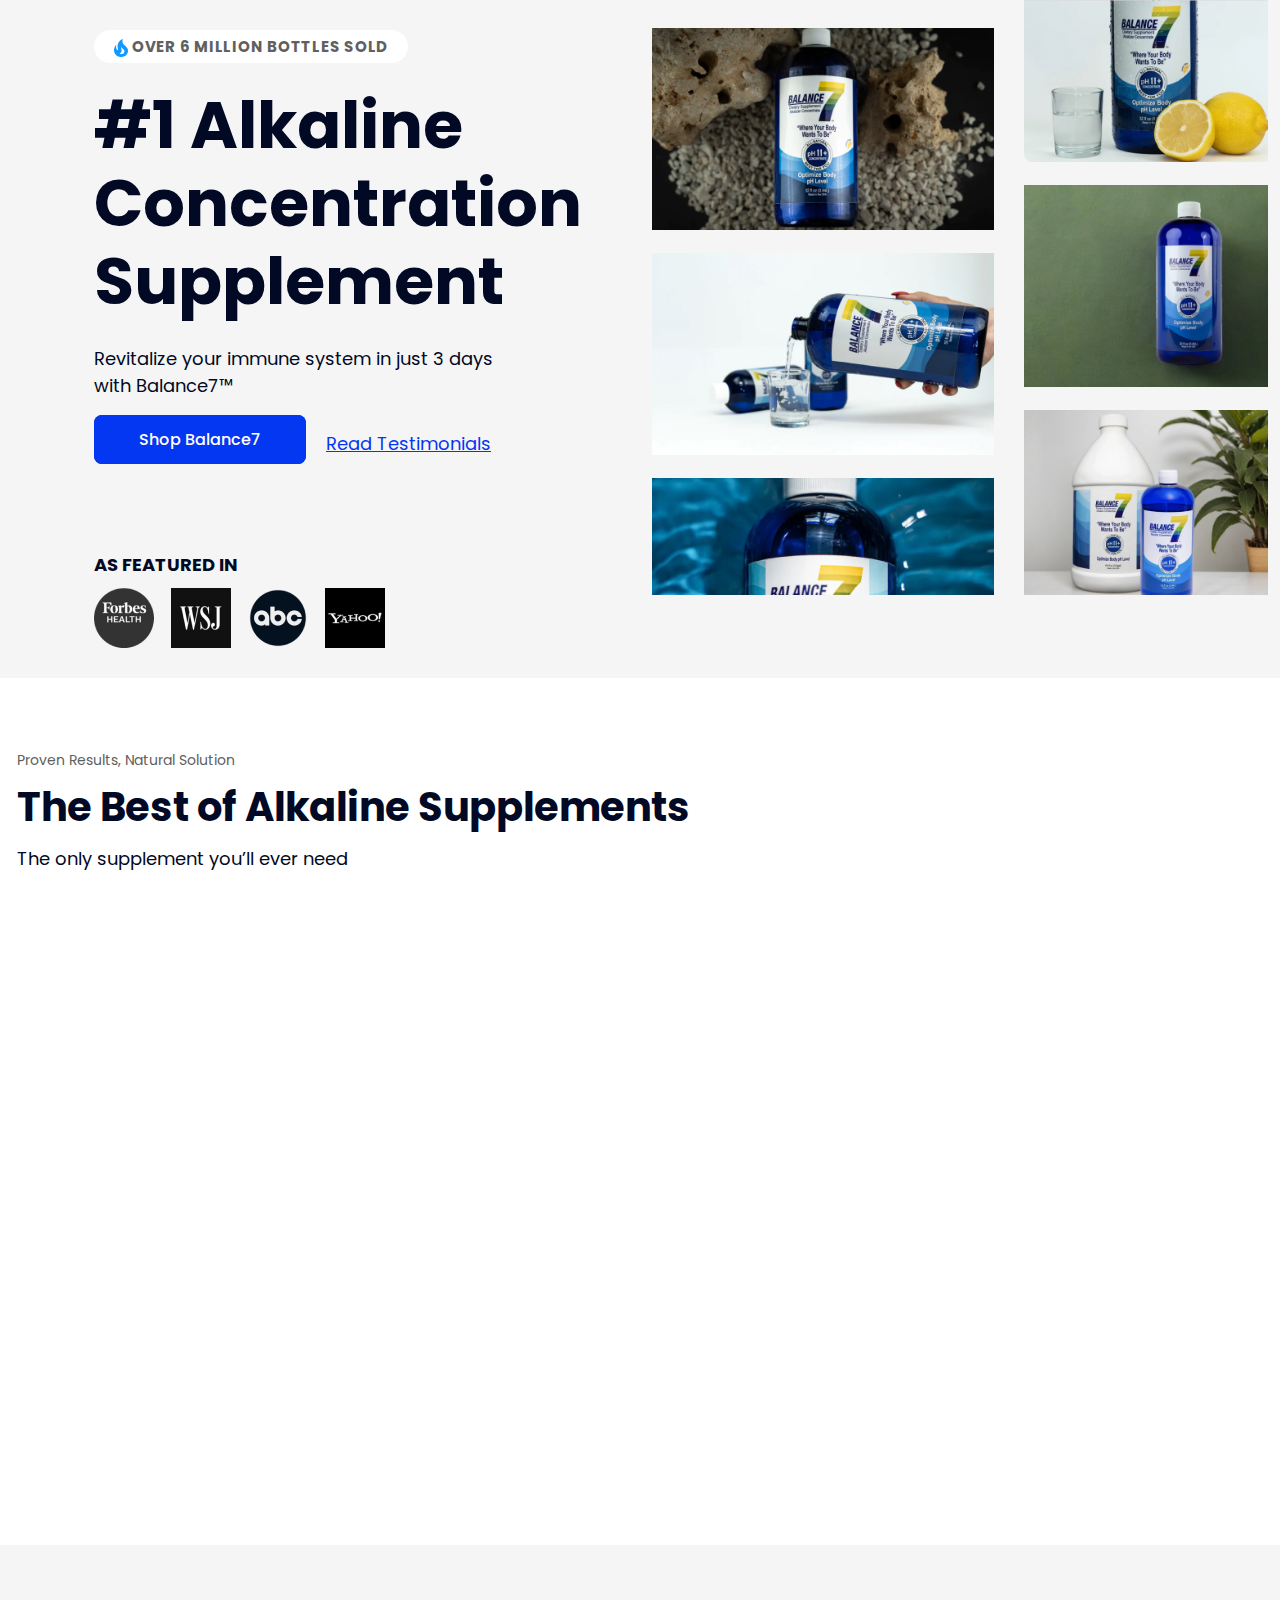
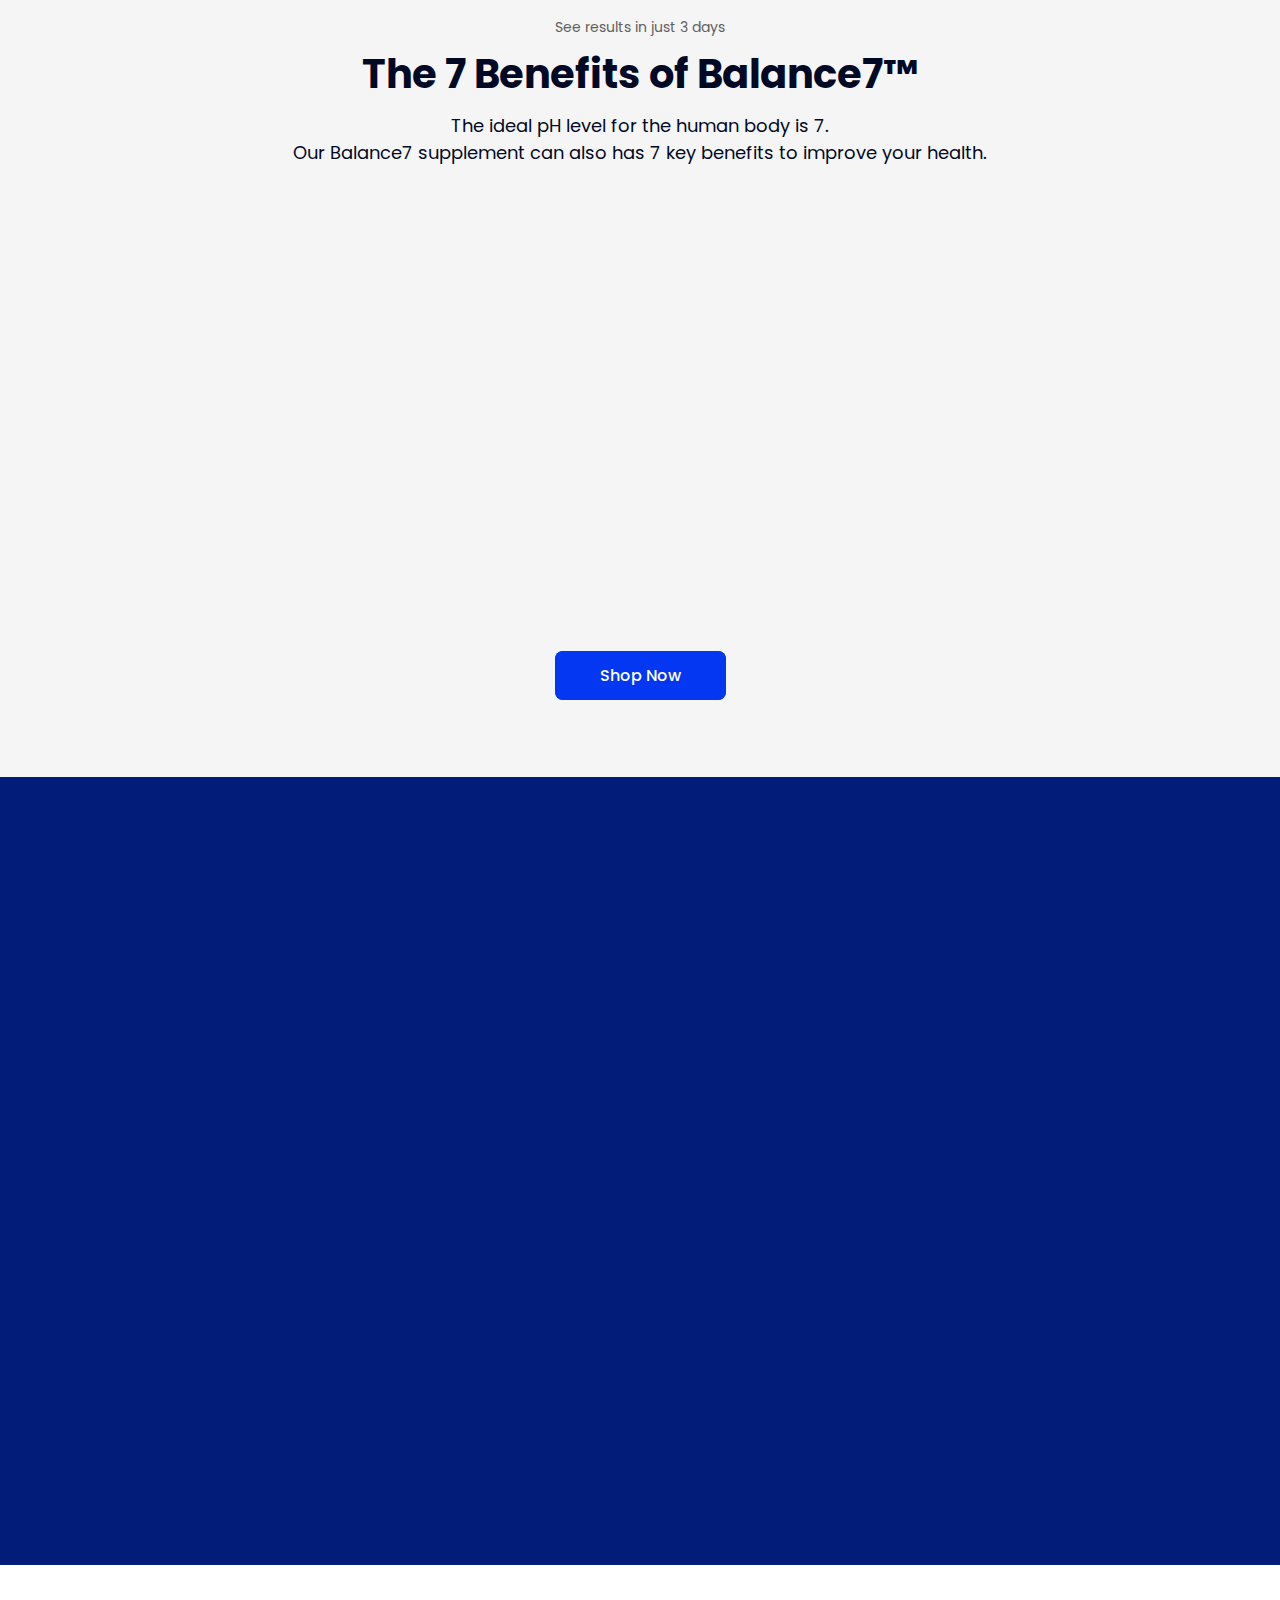
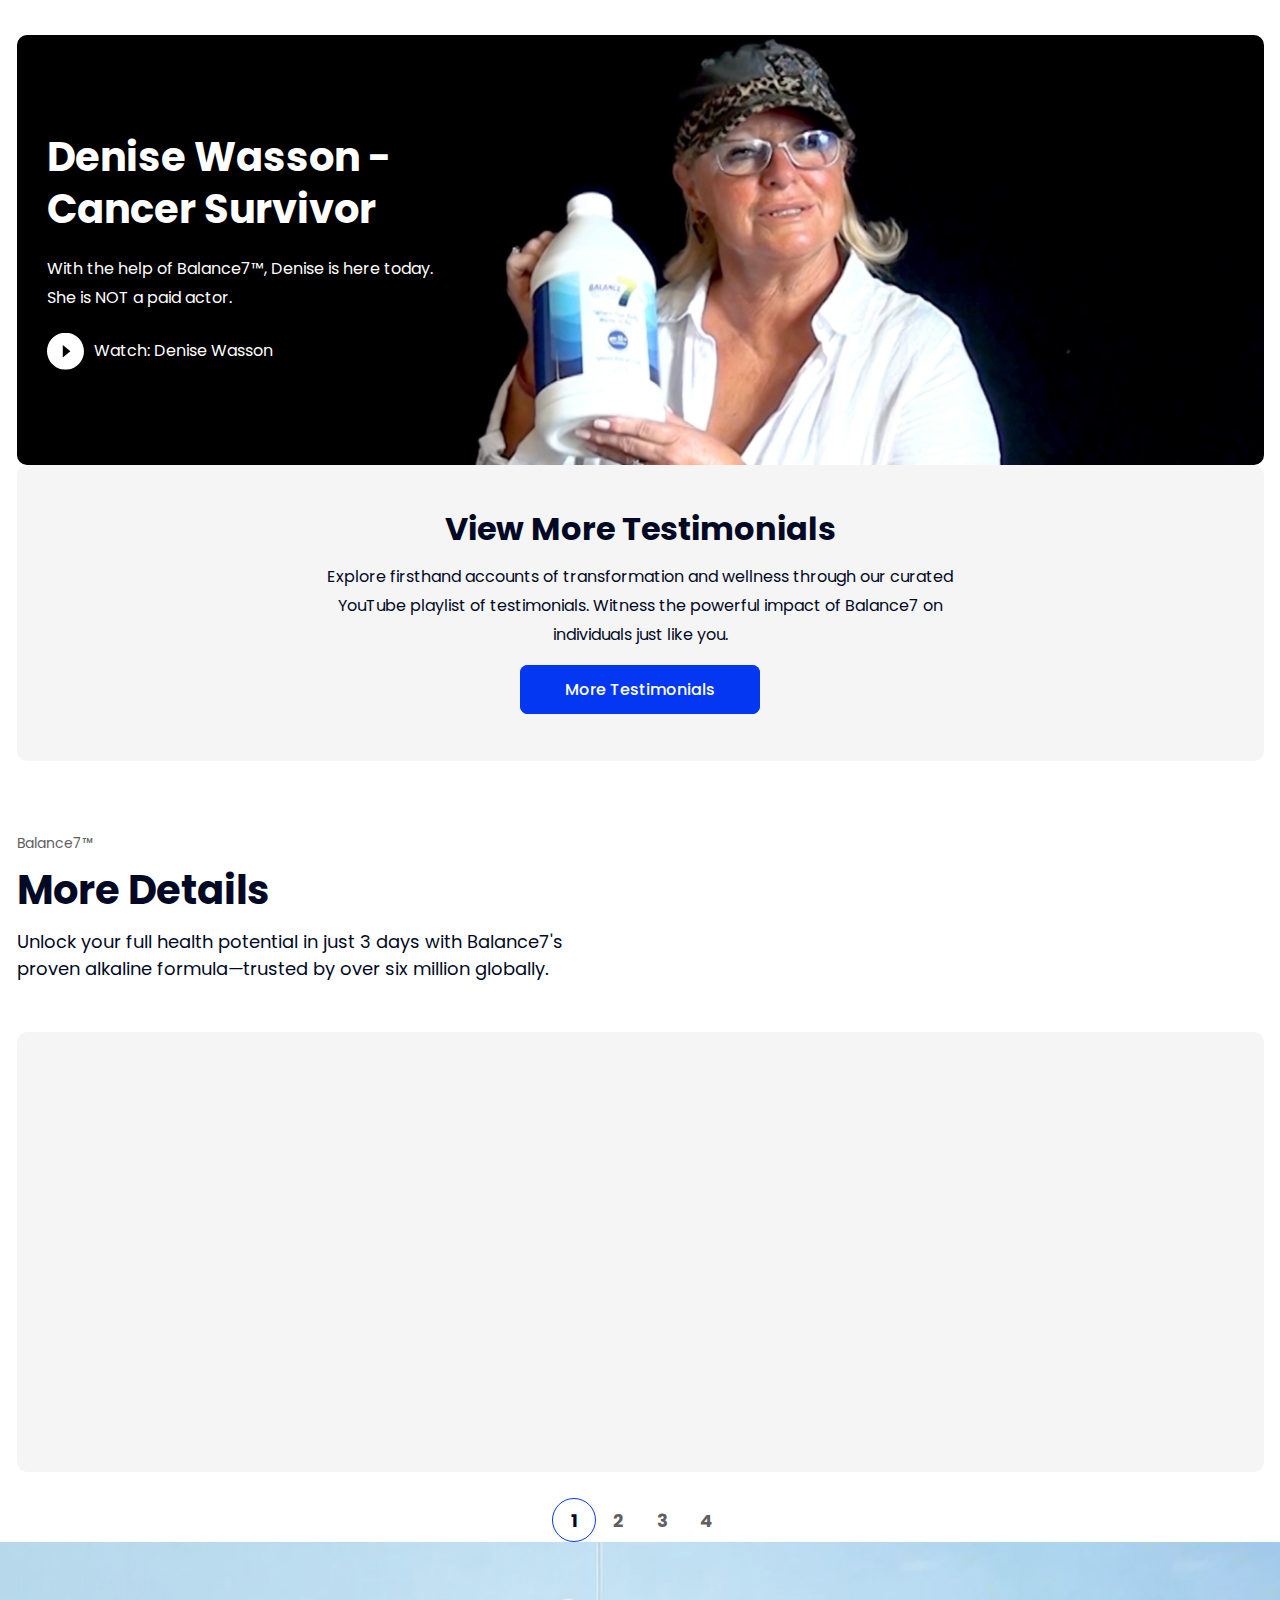
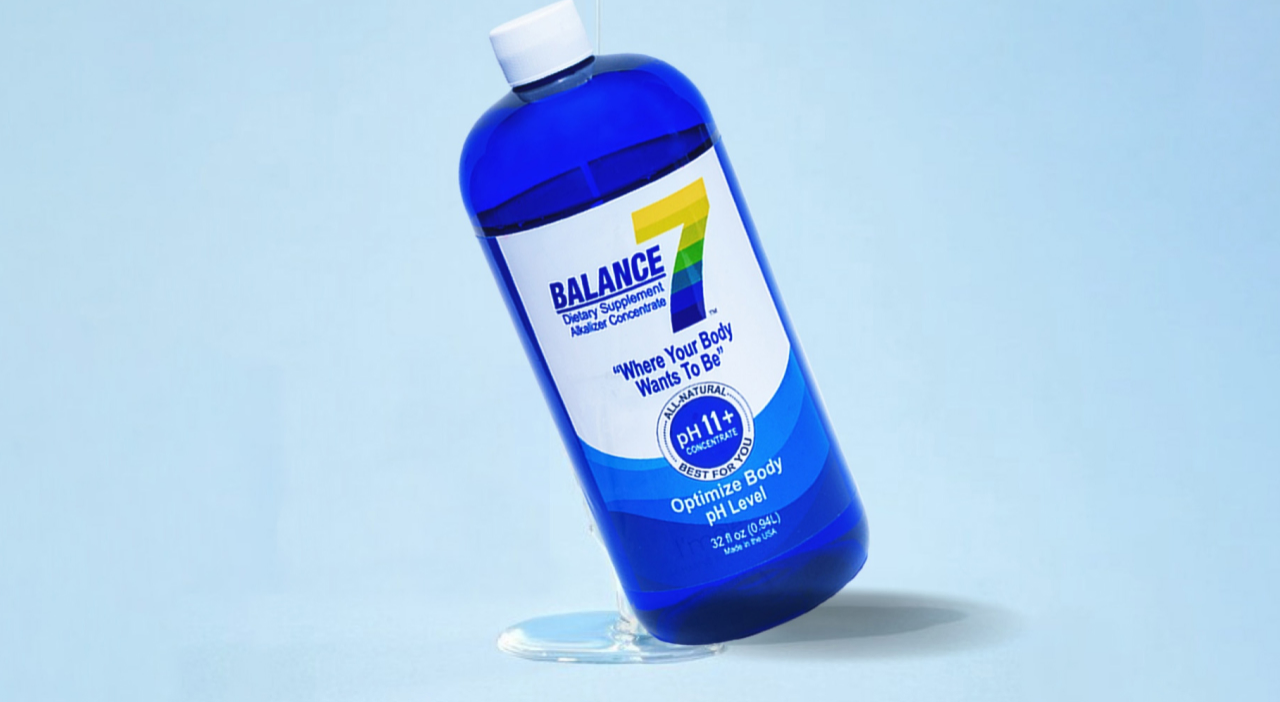
==== commit 0f22bf8b: "issue fixed" ====
--- a/index.html
+++ b/index.html
@@ -332,7 +332,7 @@
             </div>
             <div class="details-wrap details-active owl-carousel">
                 <div class="details-item">
-                    <div class="row align-items-center">
+                    <div class="row align-items-end">
                         <div class="col-lg-6">
                             <div class="details-content wow fadeInLeftSlow" data-wow-duration="1000ms">
                                 <h2>Natural Immune Activation</h2>
@@ -352,7 +352,7 @@
                     </div>
                 </div>
                 <div class="details-item">
-                    <div class="row align-items-center">
+                    <div class="row align-items-end">
                         <div class="col-lg-6">
                             <div class="details-content wow fadeInLeftSlow" data-wow-duration="1000ms">
                                 <h2>Natural Immune Activation</h2>
@@ -372,7 +372,7 @@
                     </div>
                 </div>
                 <div class="details-item">
-                    <div class="row align-items-center">
+                    <div class="row align-items-end">
                         <div class="col-lg-6">
                             <div class="details-content wow fadeInLeftSlow" data-wow-duration="1000ms">
                                 <h2>Natural Immune Activation</h2>
@@ -392,7 +392,7 @@
                     </div>
                 </div>
                 <div class="details-item">
-                    <div class="row align-items-center">
+                    <div class="row align-items-end">
                         <div class="col-lg-6">
                             <div class="details-content wow fadeInLeftSlow" data-wow-duration="1000ms">
                                 <h2>Natural Immune Activation</h2>
--- a/assets/custom.css
+++ b/assets/custom.css
@@ -1299,4 +1299,156 @@
   padding: 0;
   background: none;
   border: 0;
+}
+
+.testimonial-area.style-3 .testimonial-wrap .testimonial-img .testimonial-text {
+  left: auto;
+  right: 0;
+  padding-left: 0;
+  padding-right: 30px;
+}
+@media (max-width: 991px) {
+  .testimonial-area.style-3 .testimonial-wrap .testimonial-img .testimonial-text {
+    padding: 30px 15px;
+  }
+}
+
+.behind-area.style-3 {
+  background: #F5F5F5;
+}
+.behind-area.style-3 .behind-item .behind-text {
+  margin-top: 20px;
+}
+.behind-area.style-3 .behind-item .behind-text h2 {
+  font-size: 24px;
+  font-style: normal;
+  font-weight: 700;
+  line-height: normal;
+  margin-bottom: 10px;
+}
+
+.balance-area.style-3 .balance-wrap .balance-text p {
+  margin-bottom: 30px;
+}
+.balance-area.style-3 .balance-wrap .balance-text h3 {
+  color: #FFF;
+  font-size: 24px;
+  font-style: normal;
+  font-weight: 600;
+  line-height: 28px;
+  margin-top: 20px;
+  margin-bottom: 20px;
+}
+
+/*---------------------------
+	latest css add 29-05-2024
+----------------------------*/
+.hero-area.style-3 {
+  padding-bottom: 10px;
+}
+.hero-area.style-3 .hero-text {
+  padding-left: 0;
+}
+.hero-area.style-3 .hero-text h1 {
+  margin-bottom: 0;
+}
+.hero-area.style-3 .hero-text p {
+  max-width: 568px;
+}
+.hero-area.style-3 .hero-inner-wrap {
+  max-width: 1270px;
+  margin: 0 auto;
+}
+.hero-area.style-3 .hero-inner-wrap .hero-right-img-wrap .hero-right-text {
+  flex-basis: 50%;
+}
+@media (max-width: 575px) {
+  .hero-area.style-3 .hero-inner-wrap .hero-right-img-wrap .hero-right-text {
+    flex-basis: 80%;
+  }
+}
+
+.product-area .section-title {
+  max-width: 765px;
+  margin: 0 auto;
+}
+
+.grid-testimonial .grid-testimonial-wrap {
+  background: #021C79;
+  margin-bottom: 25px;
+}
+@media (max-width: 991px) {
+  .grid-testimonial .grid-testimonial-wrap .grid-testimonial-img img {
+    width: 100%;
+  }
+}
+.grid-testimonial .grid-testimonial-wrap .grid-testimonial-text {
+  padding: 58px 92px 38px;
+}
+@media (max-width: 1199px) {
+  .grid-testimonial .grid-testimonial-wrap .grid-testimonial-text {
+    padding: 28px 32px 20px;
+  }
+}
+@media (max-width: 575px) {
+  .grid-testimonial .grid-testimonial-wrap .grid-testimonial-text {
+    padding: 28px 15px 20px;
+  }
+}
+.grid-testimonial .grid-testimonial-wrap .grid-testimonial-text .icon {
+  margin-bottom: 20px;
+}
+.grid-testimonial .grid-testimonial-wrap .grid-testimonial-text p {
+  color: #FFF;
+  font-family: Poppins;
+  font-size: 21px;
+  font-style: normal;
+  font-weight: 400;
+  line-height: normal;
+  margin-bottom: 34px;
+}
+@media (max-width: 1199px) {
+  .grid-testimonial .grid-testimonial-wrap .grid-testimonial-text p {
+    font-size: 18px;
+  }
+}
+@media (max-width: 575px) {
+  .grid-testimonial .grid-testimonial-wrap .grid-testimonial-text p {
+    margin-bottom: 20px;
+  }
+}
+.grid-testimonial .grid-testimonial-wrap .grid-testimonial-text span {
+  color: #FFF;
+  font-family: Poppins;
+  font-size: 21px;
+  font-style: italic;
+  font-weight: 700;
+  line-height: normal;
+}
+@media (max-width: 575px) {
+  .grid-testimonial .grid-testimonial-wrap .grid-testimonial-text span {
+    font-size: 18px;
+  }
+}
+
+.details-area .details-wrap {
+  border-radius: 10px;
+}
+.details-area .details-wrap .details-img {
+  border-radius: 10px;
+}
+.details-area .details-wrap .details-img img {
+  min-height: 440px;
+  max-height: 440px;
+  object-fit: cover;
+  border-radius: 10px;
+}
+@media (max-width: 991px) {
+  .details-area .details-wrap .details-img img {
+    min-height: 100%;
+    max-height: 100%;
+  }
+}
+.details-area .details-wrap ul {
+  list-style: unset;
 }/*# sourceMappingURL=custom.css.map */